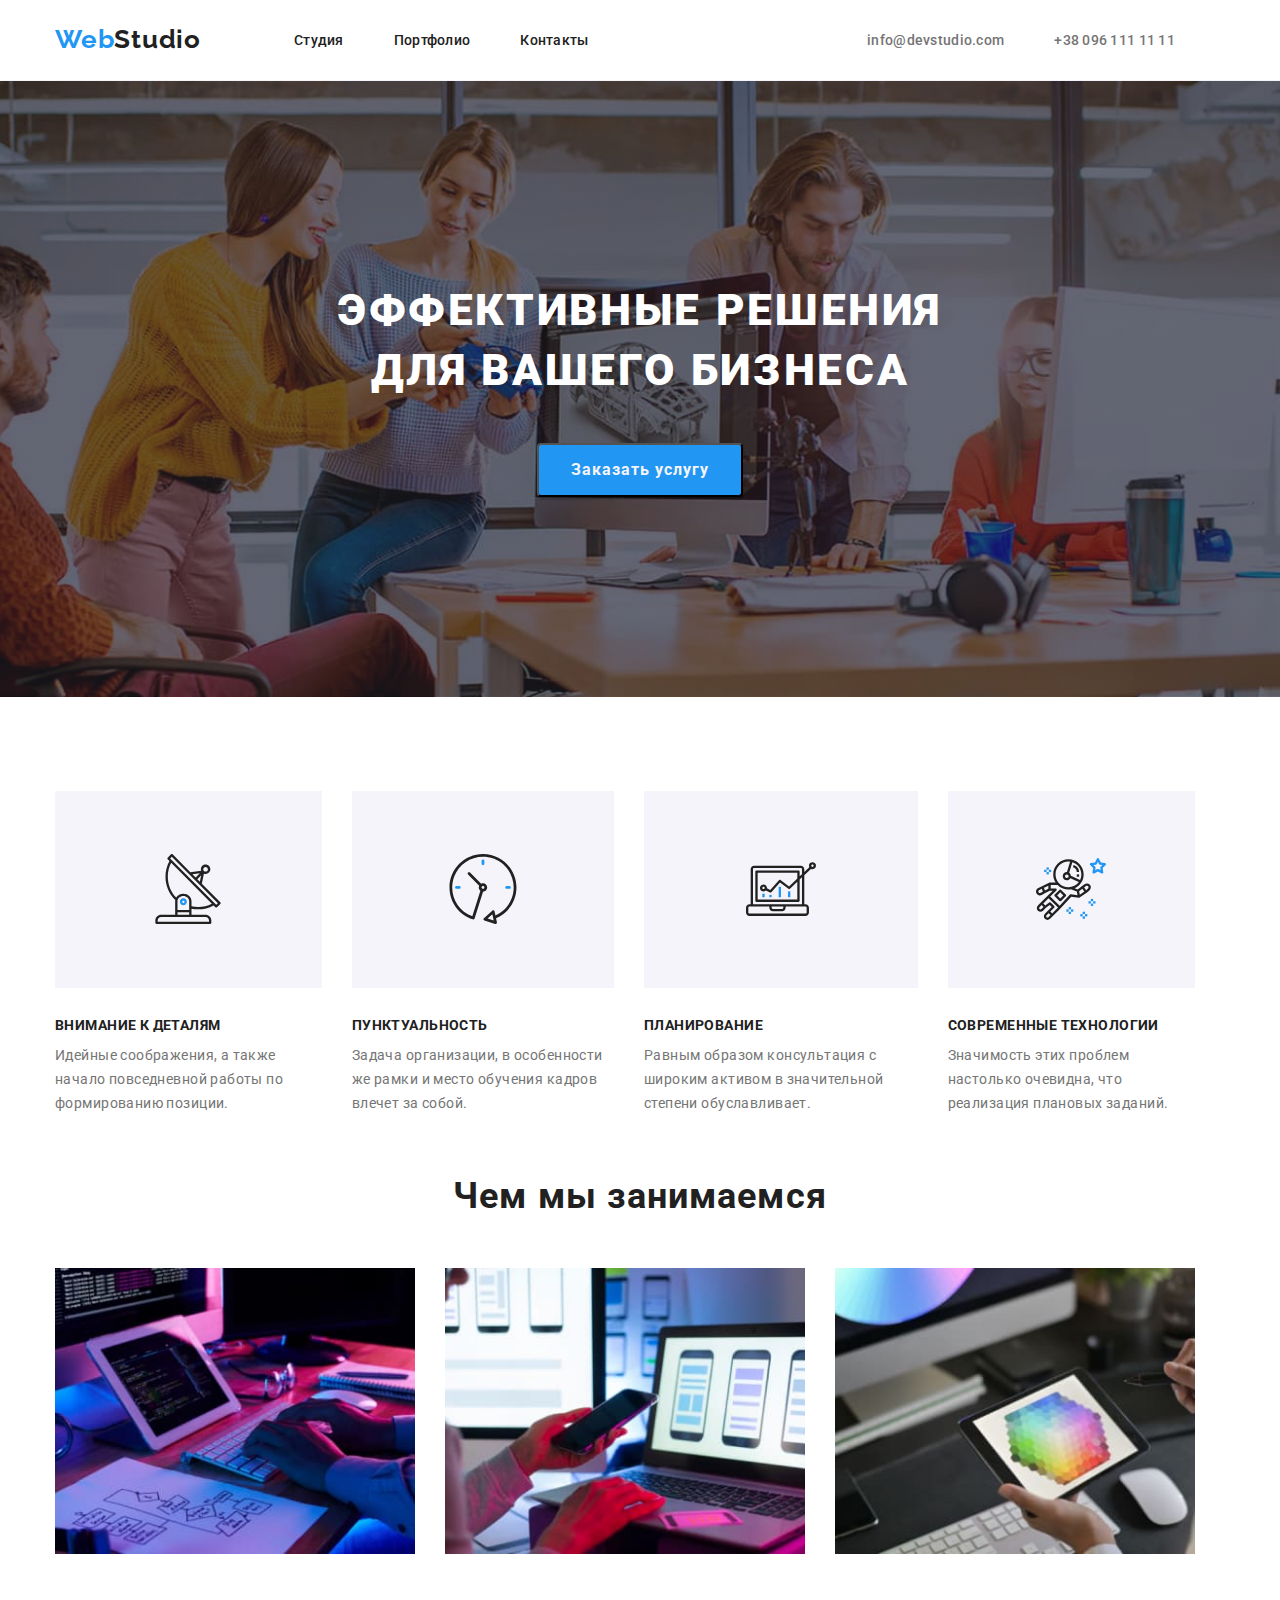
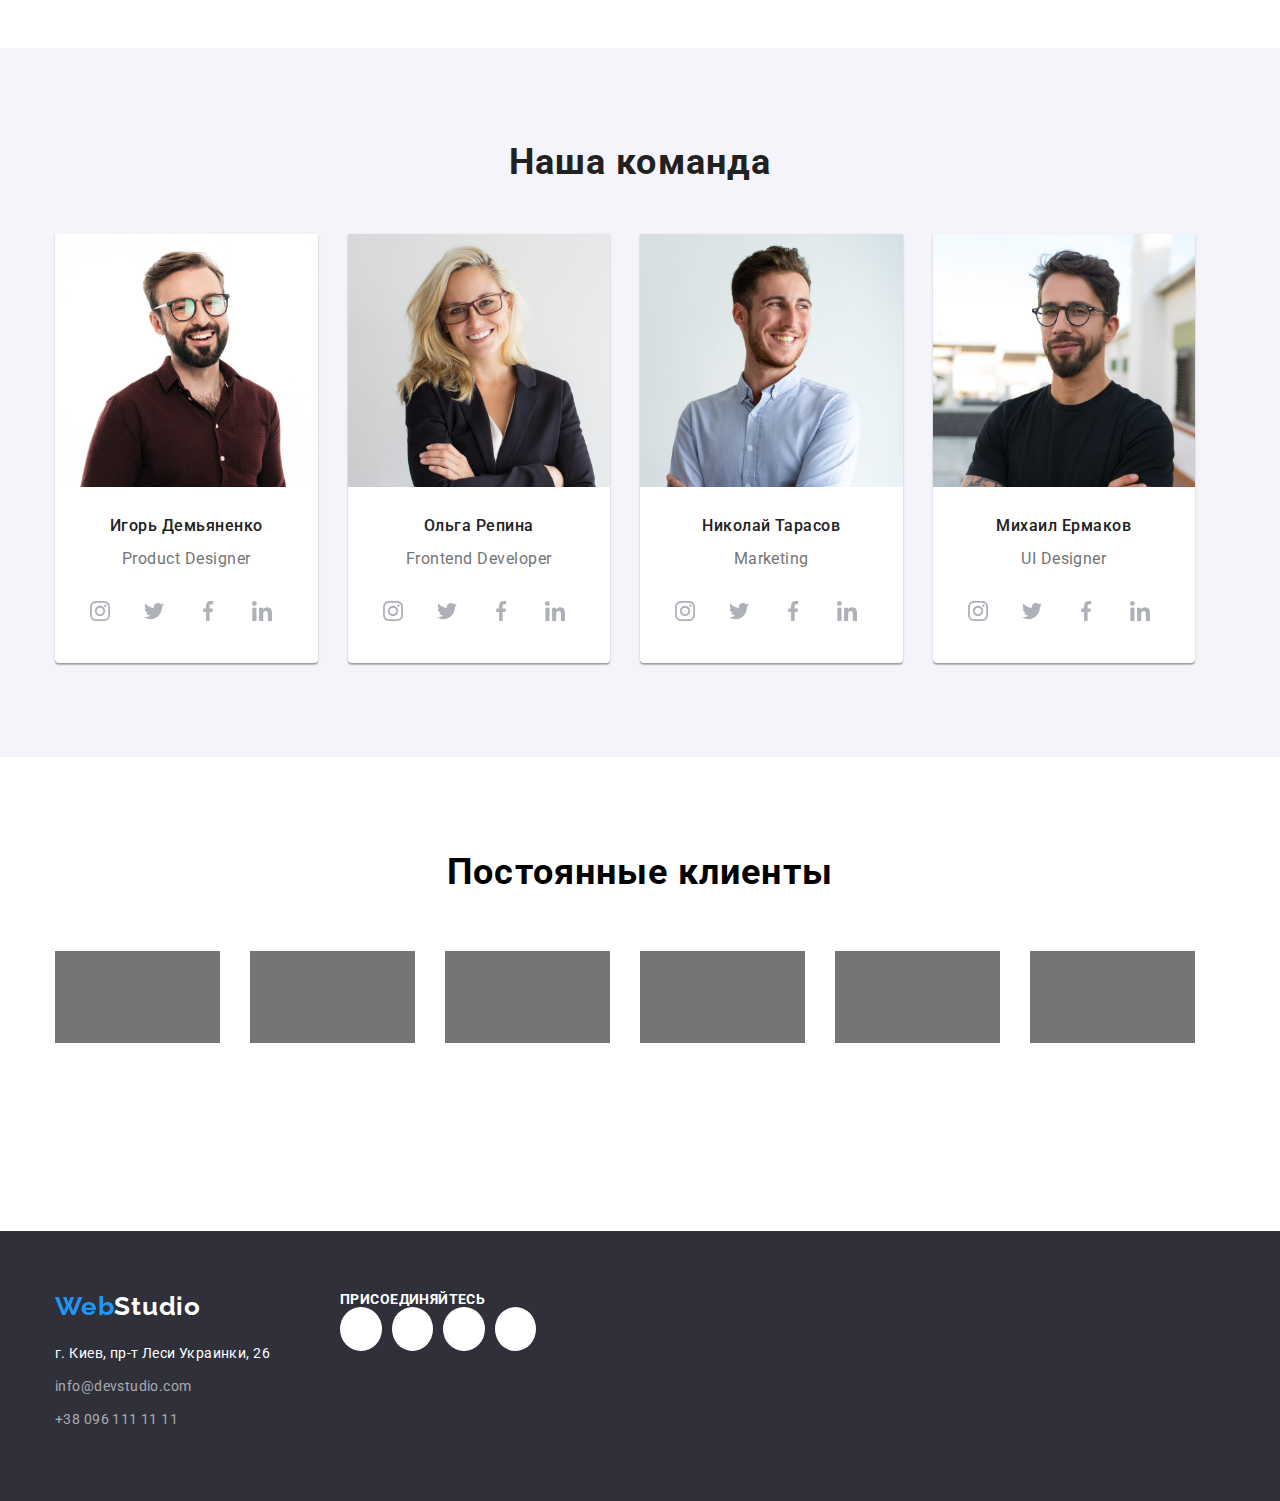
==== index.html @ ee122ad9 "uh-section-done" ====
<!DOCTYPE html>
<html lang="ru">
<head>
    <meta charset="UTF-8">
    <meta http-equiv="X-UA-Compatible" content="IE=edge">
    <meta name="viewport" content="width=device-width, initial-scale=1.0">
    <title>Document</title>
    <link rel="preconnect" href="https://fonts.googleapis.com">
    <link rel="preconnect" href="https://fonts.gstatic.com" crossorigin>
    <link href="https://fonts.googleapis.com/css2?family=Raleway:wght@700&family=Roboto:wght@400;500;700;900&display=swap" rel="stylesheet">
    <link rel="stylesheet" href="./css/modern-normalize.css">
    <link rel="stylesheet" href="./css/style.css">
</head>
<body>
    <!--header-->
    <header class="header">
        <div class="container header-container">
            <nav class="header-nav">
             <a class="link header-logo" lang="en" href=""><span class="logo-color-header">Web</span>Studio</a>
                <ul class="list header-list">
                    <li><a class="link header-link" href="./index.html">Студия</a></li>
                 <li><a class="link header-link" href="./portfolio.html">Портфолио</a></li>
                    <li><a class="link header-link" href="">Контакты</a></li>
               </ul>
         </nav>
            <div class="header-communication">
                <ul class="list header-contacts">
                    <li>
                        <a class="link header-contact" href="mailto:info@devstudio.com">info@devstudio.com</a>
                    </li>
                   <li>
                       <a class="link header-contact" href="tel:+380961111111">+38 096 111 11 11</a>
                   </li>
               </ul>
            </div>
        </div>
    </header>
    <main>
        <!--hero-->
        <section class="hero section">
            <div class="conteiner hero-container">
            <h1 class="hero-text">ЭФФЕКТИВНЫЕ РЕШЕНИЯ ДЛЯ ВАШЕГО БИЗНЕСА</h1>
            <button type="button" class="button hero-btn">Заказать услугу</button>
            </div>
        </section>
        <!--under_hero-->
        <section class="section">
            <div class="container uh-section">
                <h2 hidden>Преимущества</h2>
                     <ul class="list uh-list">
                      <li class="uh-title-list">
                          <a href="" class="uh-link">
                              <svg 
                                class="icon-uh"
                                width="70"
                                height="70">
                                  <use href="./images/icon.svg#icon-antenna"></use>
                              </svg>
                          </a>
                          <h3 class="uh-title">ВНИМАНИЕ К ДЕТАЛЯМ</h3>
                         <p class="uh-item">Идейные соображения, а также начало повседневной работы по формированию позиции.</p>
                     </li>
                      <li class="uh-title-list">
                        <a href="" class="uh-link">
                            <svg 
                                class="icon-uh" 
                                width="70" 
                                height="70">
                                <use href="./images/icon.svg#icon-clock"></use>
                            </svg>
                        </a>
                        <h3 class="uh-title">ПУНКТУАЛЬНОСТЬ</h3>
                        <p class="uh-item">Задача организации, в особенности же рамки и место обучения кадров влечет за собой.</p>
                     </li>
                       <li class="uh-title-list">
                        <a href="" class="uh-link">
                            <svg 
                                class="icon-uh" 
                                width="70" 
                                height="70">
                                <use href="./images/icon.svg#icon-diagram"></use>
                            </svg>
                        </a>
                        <h3 class="uh-title">ПЛАНИРОВАНИЕ</h3>
                        <p class="uh-item">Равным образом консультация с широким активом в значительной степени обуславливает.</p>
                      </li>
                      <li class="uh-title-list">
                        <a href="" class="uh-link">
                            <svg 
                                class="icon-uh" 
                                width="70" 
                                height="70">
                                <use href="./images/icon.svg#icon-astronaut"></use>
                            </svg>
                        </a>
                        <h3 class="uh-title">СОВРЕМЕННЫЕ ТЕХНОЛОГИИ</h3>
                        <p class="uh-item">Значимость этих проблем настолько очевидна, что реализация плановых заданий.</p>
                     </li>
                 </ul>
            </div>
        </section>
        <!--work-->
        <section class="section work-section">
            <div class="container">
                 <h2 class="paragraph work-paragraph">Чем мы занимаемся</h2>
                 <ul class="list work-item">
                     <li class="work-item-picture">
                         <img src="./images/pc.jpg" alt="пк" width="370" height="294">
                     </li>
                     <li class="work-item-picture">
                         <img src="./images/smartphone.jpg" alt="смартфон" width="370" height="294">
                     </li>
                      <li class="work-item-picture">
                          <img src="./images/tablet.jpg" alt="планшет" width="370" height="294">
                     </li>
                 </ul>
            </div>
        </section>
        <!--team-->
        <section class="section team-section">
            <div class="container">
                <h2 class="paragraph team-paragraph">Наша команда</h2>
                <div class="container-member">
                <ul class="list team-list">
                    <li class="team-member-list">
                        <img src="./images/demyanenko.jpg" alt="демьяненко" width="270" height="260">
                            <div>
                                <h3 class="team-title">Игорь Демьяненко</h3>
                                <p lang="en" class="team-member">Product Designer</p>
                                <ul class="list team-socialnetworks-list">
                                    <li class="team-socialnetworks-item">
                                        <a href="" class="socialnetworks">
                                        <svg class="icon-socialnetwork"
                                             width="20"
                                             height="20">
                                            <use 
                                            href="./images/icon.svg#icon-instagram">
                                            </use>
                                        </svg>
                                        </a>
                                    </li>
                                    <li class="team-socialnetworks-item">
                                        <a href="" class="socialnetworks">
                                            <svg class="icon-socialnetwork" width="20" height="20">
                                                <use href="./images/icon.svg#icon-twitter">
                                                </use>
                                            </svg>
                                        </a>
                                    </li>
                                    <li class="team-socialnetworks-item">
                                        <a href="" class="socialnetworks">
                                            <svg class="icon-socialnetwork" width="20" height="20">
                                                <use href="./images/icon.svg#icon-facebook">
                                                </use>
                                            </svg>
                                        </a>
                                    </li>
                                    <li class="team-socialnetworks-item">
                                        <a href="" class="socialnetworks">
                                            <svg class="icon-socialnetwork" width="20" height="20">
                                                <use href="./images/icon.svg#icon-linkedin">
                                                </use>
                                            </svg>
                                        </a>
                                    </li>
                                </ul>
                            </div>
                </ul>
                <ul class="list team-list">
                    <li class="team-member-list">
                        <img src="./images/repina.jpg" alt="репина" width="270" height="260">
                        <div>
                            <h3 class="team-title">Ольга Репина</h3>
                            <p lang="en" class="team-member">Frontend Developer</p>
                            <ul class="list team-socialnetworks-list">
                                <li class="team-socialnetworks-item">
                                    <a href="" class="socialnetworks">
                                        <svg class="icon-socialnetwork" width="20" height="20">
                                            <use href="./images/icon.svg#icon-instagram">
                                            </use>
                                        </svg>
                                    </a>
                                </li>
                                <li class="team-socialnetworks-item">
                                    <a href="" class="socialnetworks">
                                        <svg class="icon-socialnetwork" width="20" height="20">
                                            <use href="./images/icon.svg#icon-twitter">
                                            </use>
                                        </svg>
                                    </a>
                                </li>
                                <li class="team-socialnetworks-item">
                                    <a href="" class="socialnetworks">
                                        <svg class="icon-socialnetwork" width="20" height="20">
                                            <use href="./images/icon.svg#icon-facebook">
                                            </use>
                                        </svg>
                                    </a>
                                </li>
                                <li class="team-socialnetworks-item">
                                    <a href="" class="socialnetworks">
                                        <svg class="icon-socialnetwork" width="20" height="20">
                                            <use href="./images/icon.svg#icon-linkedin">
                                            </use>
                                        </svg>
                                    </a>
                                </li>
                            </ul>
                        </div>
                    </li>
                </ul>
                <ul class="list team-list">
                    <li class="team-member-list">
                        <img src="./images/tarasov.jpg" alt="тарасов" width="270" height="260">
                        <div>
                            <h3 class="team-title">Николай Тарасов</h3>
                            <p lang="en" class="team-member">Marketing</p>
                            <ul class="list team-socialnetworks-list">
                                <li class="team-socialnetworks-item">
                                    <a href="" class="socialnetworks">
                                        <svg class="icon-socialnetwork" width="20" height="20">
                                            <use href="./images/icon.svg#icon-instagram">
                                            </use>
                                        </svg>
                                    </a>
                                </li>
                                <li class="team-socialnetworks-item">
                                    <a href="" class="socialnetworks">
                                        <svg class="icon-socialnetwork" width="20" height="20">
                                            <use href="./images/icon.svg#icon-twitter">
                                            </use>
                                        </svg>
                                    </a>
                                </li>
                                <li class="team-socialnetworks-item">
                                    <a href="" class="socialnetworks">
                                        <svg class="icon-socialnetwork" width="20" height="20">
                                            <use href="./images/icon.svg#icon-facebook">
                                            </use>
                                        </svg>
                                    </a>
                                </li>
                                <li class="team-socialnetworks-item">
                                    <a href="" class="socialnetworks">
                                        <svg class="icon-socialnetwork" width="20" height="20">
                                            <use href="./images/icon.svg#icon-linkedin">
                                            </use>
                                        </svg>
                                    </a>
                                </li>
                            </ul>
                        </div>
                    </li>
                </ul>
                <ul class="list team-list">
                    <li class="team-member-list">
                        <img src="./images/ermakov.jpg" alt="ермаков" width="270" height="260">
                        <div>
                            <h3 class="team-title">Михаил Ермаков</h3>
                            <p lang="en" class="team-member">UI Designer</p>
                            <ul class="list team-socialnetworks-list">
                                <li class="team-socialnetworks-item">
                                    <a href="" class="socialnetworks">
                                        <svg class="icon-socialnetwork" width="20" height="20">
                                            <use href="./images/icon.svg#icon-instagram">
                                            </use>
                                        </svg>
                                    </a>
                                </li>
                                <li class="team-socialnetworks-item">
                                    <a href="" class="socialnetworks">
                                        <svg class="icon-socialnetwork" width="20" height="20">
                                            <use href="./images/icon.svg#icon-twitter">
                                            </use>
                                        </svg>
                                    </a>
                                </li>
                                <li class="team-socialnetworks-item">
                                    <a href="" class="socialnetworks">
                                        <svg class="icon-socialnetwork" width="20" height="20">
                                            <use href="./images/icon.svg#icon-facebook">
                                            </use>
                                        </svg>
                                    </a>
                                </li>
                                <li class="team-socialnetworks-item">
                                    <a href="" class="socialnetworks">
                                        <svg class="icon-socialnetwork" width="20" height="20">
                                            <use href="./images/icon.svg#icon-linkedin">
                                            </use>
                                        </svg>
                                    </a>
                                </li>
                            </ul>
                        </div>
                    </li>
                </ul>
                </div>
            </div>
        </section>
        <!--our-custumers-->
        <section class="section">
            <div class="container">
                <h2 class="custumers-text"><nobr>Постоянные клиенты</nobr></h2>
                <ul class="list custumers-list">
                    <li class="custumers-list-item">
                        <a href="" class="custumers-link"></a>
                    </li>
                    <li class="custumers-list-item">
                        <a href="" class="custumers-link"></a>
                    </li>
                    <li class="custumers-list-item">
                        <a href="" class="custumers-link"></a>
                    </li>
                    <li class="custumers-list-item">
                        <a href="" class="custumers-link"></a>
                    </li>
                    <li class="custumers-list-item">
                        <a href="" class="custumers-link"></a>
                    </li>
                    <li class="custumers-list-item">
                        <a href="" class="custumers-link"></a>
                    </li>
                </ul>
        </section>
    </main>
    <footer class="footer">
        <section class="section section-footer">
            <h2 hidden>footer</h2>
            <div class="container container-footer">
                <div>
                    <a class="link footer-logo" lang="en" href=""><span class="logo-color-footer">Web</span>Studio</a>
                    <address class="adress-footer">
                    <ul class="list footer-list">
                        <li class="footer-link-list">
                            <a class="link footer-link" href="https://goo.gl/maps/SByHTxkLmD4HYPQ19">г. Киев, пр-т Леси Украинки, 26</a>
                        </li>
                        <li class="footer-link-list">
                            <a class="link footer-link adr" href="mailto:info@devstudio.com">info@devstudio.com</a>
                        </li>
                        <li class="footer-link-list">
                            <a class="link footer-link adr" href="tel:+380961111111">+38 096 111 11 11</a>
                        </li>
                    </ul>
                    </address>
                </div>
                <div class="container-footer-socialnetwork">
                <h3 class="footer-socialnetwork-text">ПРИСОЕДИНЯЙТЕСЬ</h3>
                <ul class="list footer-socialnetworks-list">
                    <li class="team-socialnetworks-item">
                        <a href="" class="socialnetworks"></a>
                    </li>
                    <li class="team-socialnetworks-item">
                        <a href="" class="socialnetworks"></a>
                    </li>
                    <li class="team-socialnetworks-item">
                        <a href="" class="socialnetworks"></a>
                    </li>
                    <li class="team-socialnetworks-item">
                        <a href="" class="socialnetworks"></a>
                    </li>
                </ul>
                </div>
            </div>
        </section>
    </footer>
</body>

</html>
---- css/style.css ----
:root {
  --main-text-color: #757575;
  --accent-text-color: #212121;
  --second-text-color: #fff;
  --active-text-color: #2196f3;
  --main-button-color: #2196f3;
  --background-team: #f5f4fa;
  --icon-socialnetwork-color: #afb1b8;
}
p,
h1,
h2,
h3,
h4,
h5,
h6 {
  margin: 0;
}

ul {
  margin: 0;
  padding: 0;
}

img {
  display: block;
  max-width: 100%;
  height: auto;
}

body {
  font-family: "roboto", "sans-serif";
}

.list {
  list-style: none;
}

.link {
  text-decoration: none;
  font-style: normal;
}

.container {
  width: 1200px;
  padding-left: 15px;
  padding-right: 15px;
  margin: 0 auto;
}

.section {
  padding-top: 94px;
  padding-bottom: 94px;
}

/*header*/
.header {
  border-bottom: 1px solid var(--background-team);
}

.header-link {
  font-weight: 500;
  font-size: 14px;
  line-height: 1.14;
  letter-spacing: 0.02em;
  color: var(--accent-text-color);
  padding-top: 32px;
  padding-bottom: 32px;
}

.header-link:not(last child),
.header-contact:not(last child) {
  margin-right: 50px;
}

.header-list :hover,
.header-list :focus {
  color: var(--active-text-color);
}
.header-nav {
  display: flex;
  align-items: center;
}

.header-container {
  display: flex;
  align-items: center;
}

.header-list {
  display: flex;
}

.header-communication {
  margin-left: auto;
}

.header .header-contact {
  font-weight: 500;
  font-size: 14px;
  line-height: 1.14;
  color: var(--main-text-color);
  letter-spacing: 0.02em;
}

.header-contacts :hover,
.header-contacts :focus {
  color: var(--active-text-color);
}

.header-contact {
  padding-top: 32px;
  padding-bottom: 32px;
}

.header-contacts {
  display: flex;
}

.header-logo {
  font-family: Raleway;
  font-weight: 700;
  font-size: 26px;
  line-height: 1.19;
  letter-spacing: 0.03em;
  color: var(--accent-text-color);
  margin-right: 93px;
  padding-top: 24px;
  padding-bottom: 25px;
}

.logo-color-header {
  color: var(--active-text-color);
}

/*------main-----*/
.hero {
  background-color: #2f303a;
  background-image: linear-gradient(
      rgba(47, 48, 58, 0.4),
      rgba(47, 48, 58, 0.4)
    ),
    url(../images/hero-background.jpg);
  background-repeat: no-repeat;
  background-position: center;
  background-size: cover;
  font-weight: 900;
  font-size: 44px;
  line-height: 1.36;
  letter-spacing: 0.06em;
  color: var(--second-text-color);
  padding-top: 200px;
  padding-bottom: 200px;
  text-align: center;
}

.hero-container {
  flex-grow: 1;
}

.hero-text {
  font-family: Roboto;
  font-weight: 900;
  font-size: 44px;
  line-height: 1.36;
  margin-bottom: 30px;
  width: 696px;
  margin-left: auto;
  margin-right: auto;
}

.button {
  font-family: inherit;
  font-weight: 700;
  font-size: 16px;
  line-height: 1.87;
  letter-spacing: 0.06em;
  color: var(--accent-text-color);
}
.hero-btn {
  padding: 10px 32px 10px 32px;
  min-width: 200px;
  min-height: 50px;
  color: var(--background-team);
  background-color: var(--active-text-color);
  box-shadow: 0px 3px 1px rgba(0, 0, 0, 0.1), 0px 1px 2px rgba(0, 0, 0, 0.08),
    0px 2px 2px rgba(0, 0, 0, 0.12);
  border-radius: 4px;
}

.hero-btn:focus,
.hero-btn:hover {
  color: var(--second-text-color);
  background: var(--main-button-color);
  box-shadow: 0px 3px 1px rgba(0, 0, 0, 0.1), 0px 1px 2px rgba(0, 0, 0, 0.08),
    0px 2px 2px rgba(0, 0, 0, 0.12);
  border-radius: 4px;
}

.button-list {
  font-family: inherit;
  font-weight: 500;
  font-size: 16px;
  line-height: 1.62;
  letter-spacing: 0.03em;
  cursor: pointer;
  padding: 6px 22px;
}

/*under-hero*/
.uh-link {
  width: 100%;
  height: 100%;
  background-color: var(--background-team);
  margin-bottom: 30px;
  display: flex;
  align-items: center;
  justify-content: center;
}

.icon-uh {
}

.uh-section {
  display: flex;
}

.uh-list {
  display: flex;
}

.uh-title {
  font-weight: 700;
  font-size: 14px;
  line-height: 1.14;
  letter-spacing: 0.03em;
  color: var(--accent-text-color);
  margin-bottom: 10px;
}

.uh-item {
  font-size: 14px;
  line-height: 1.71;
  letter-spacing: 0.03em;
  color: var(--main-text-color);
}

.work-item-picture:not(last child),
.uh-title-list:not(last child) {
  margin-right: 30px;
}
.uh-title-list {
  margin-bottom: 94px;
}

/*work*/

.paragraph {
  font-weight: 700;
  font-size: 36px;
  line-height: 1.16;
  letter-spacing: 0.03em;
  color: var(--accent-text-color);
  margin-bottom: 50px;
}
.work-section {
  padding-top: 0px;
}

.work-paragraph {
  text-align: center;
}

.work-item {
  display: flex;
  text-align: center;
}

/*---work-buttons---*/

.button-style {
  display: flex;
  justify-content: center;
  margin-bottom: 50px;
  border-radius: 4px;
  cursor: pointer;
}
.button-list:focus,
.button-list:hover {
  color: var(--second-text-color);
  background: var(--main-button-color);
  box-shadow: 0px 3px 1px rgba(0, 0, 0, 0.1), 0px 1px 2px rgba(0, 0, 0, 0.08),
    0px 2px 2px rgba(0, 0, 0, 0.12);
  border-radius: 4px;
}

.btn-potfolio:not(last child) {
  padding-right: 8px;
}

/*---our-works---*/

.work-portfolio {
  display: flex;
  flex-wrap: wrap;
}

.work-portfolio-link {
  margin-right: 30px;
}

.work-portfolio-link:nth-child(3n) {
  margin-right: 0px;
}

.work-portfolio-link:nth-child(-n + 6) {
  margin-bottom: 30px;
}
.description-works {
  padding: 20px 24px;
  background: #ffffff;
  border: 1px solid #eeeeee;
  box-sizing: border-box;
}

.works-title {
  font-weight: 700;
  font-size: 18px;
  line-height: 2;
  letter-spacing: 0.06em;
  color: var(--accent-text-color);
}

.works-item {
  font-weight: 400;
  font-size: 16px;
  line-height: 1.87;
  letter-spacing: 0.03em;
  color: var(--main-text-color);
  padding-top: 4px;
}
/*---team---*/
.team-list {
  display: flex;
}

.container-member {
  display: flex;
  justify-content: space-between;
}

.team-paragraph {
  text-align: center;
}

.team-section {
  background-color: var(--background-team);
  display: flex;
}

.team-title {
  font-weight: 500;
  font-size: 16px;
  line-height: 1.18;
  letter-spacing: 0.03em;
  color: var(--accent-text-color);
  margin-top: 30px;
}
.team-member-list {
  background: var(--second-text-color);
  box-shadow: 0px 1px 3px rgba(0, 0, 0, 0.12), 0px 1px 1px rgba(0, 0, 0, 0.14),
    0px 2px 1px rgba(0, 0, 0, 0.2);
  border-radius: 0px 0px 4px 4px;
  text-align: center;
  margin-right: 30px;
}

.team-member-list:not(last child) {
  margin-right: 30px;
}

.team-member {
  font-style: regular;
  font-size: 16px;
  line-height: 1.71;
  letter-spacing: 0.03em;
  color: var(--main-text-color);
  margin-top: 10px;
}

.team-description {
  margin: 30px 32px;
}

.team-socialnetworks-list {
  display: flex;
  justify-content: center;
  margin-top: 16px;
  margin-bottom: 30px;
}

.team-socialnetworks-item {
  width: 44px;
  height: 44px;
  border-radius: 50%;
}

.team-socialnetworks-item:not(last child) {
  margin-right: 10px;
}

.socialnetworks {
  width: 100%;
  height: 100%;
  border-radius: 50%;
  background-color: var(--second-text-color);
  display: flex;
  align-items: center;
  justify-content: center;
}

.socialnetworks:hover,
.socialnetworks :focus {
  background: var(--active-text-color);
}

.icon-socialnetwork {
  fill: var(--icon-socialnetwork-color);
}

.socialnetworks:hover .icon-socialnetwork,
.socialnetworks:focus .icon-socialnetwork {
  fill: var(--second-text-color);
}

/*---our-custumers---*/

.custumers-text {
  width: 390px;
  height: 42px;
  left: 606px;
  top: 2401px;
  font-weight: 700;
  font-size: 36px;
  line-height: 42px;
  text-align: center;
  letter-spacing: 0.03em;
  margin-left: auto;
  margin-right: auto;
  padding-bottom: 50px;
}

.custumers-list {
  display: flex;
  margin-top: 50px;
  margin-bottom: 94px;
}

.custumers-list-item {
  width: 170px;
  height: 92px;
}

.custumers-link {
  width: 100%;
  height: 100%;
  display: block;
  background-color: var(--main-text-color);
}
.custumers-list-item:not(last child) {
  margin-right: 30px;
}

/*---footer---*/
.footer {
  background-color: #2f303a;
}

.section-footer {
  padding: 60px 0;
  display: flex;
}

.container-footer {
  display: flex;
}

.footer-socialnetworks-list {
  display: flex;
}

.container-footer-socialnetwork {
  width: 206px;
  height: 80px;
  margin-left: 70px;
}

.footer-socialnetwork-text {
  width: 145px;
  height: 16px;
  font-weight: 700;
  font-size: 14px;
  line-height: 16px;
  letter-spacing: 0.03em;
  color: var(--second-text-color);
}

.footer-logo {
  font-family: Raleway;
  font-weight: 700;
  font-size: 26px;
  line-height: 1.19;
  letter-spacing: 0.03em;
  color: var(--second-text-color);
}
.adress-footer {
  margin-top: 20px;
}

.logo-color-footer {
  color: var(--active-text-color);
}

.footer-link {
  font-weight: normal;
  font-size: 14px;
  line-height: 1.71;
  letter-spacing: 0.03em;
  color: var(--second-text-color);
}

.footer-link-list:not(last child) {
  margin-bottom: 9px;
}

.adr {
  color: rgba(255, 255, 255, 0.6);
}

.footer-list :hover,
.footer-list :focus {
  color: var(--active-text-color);
}
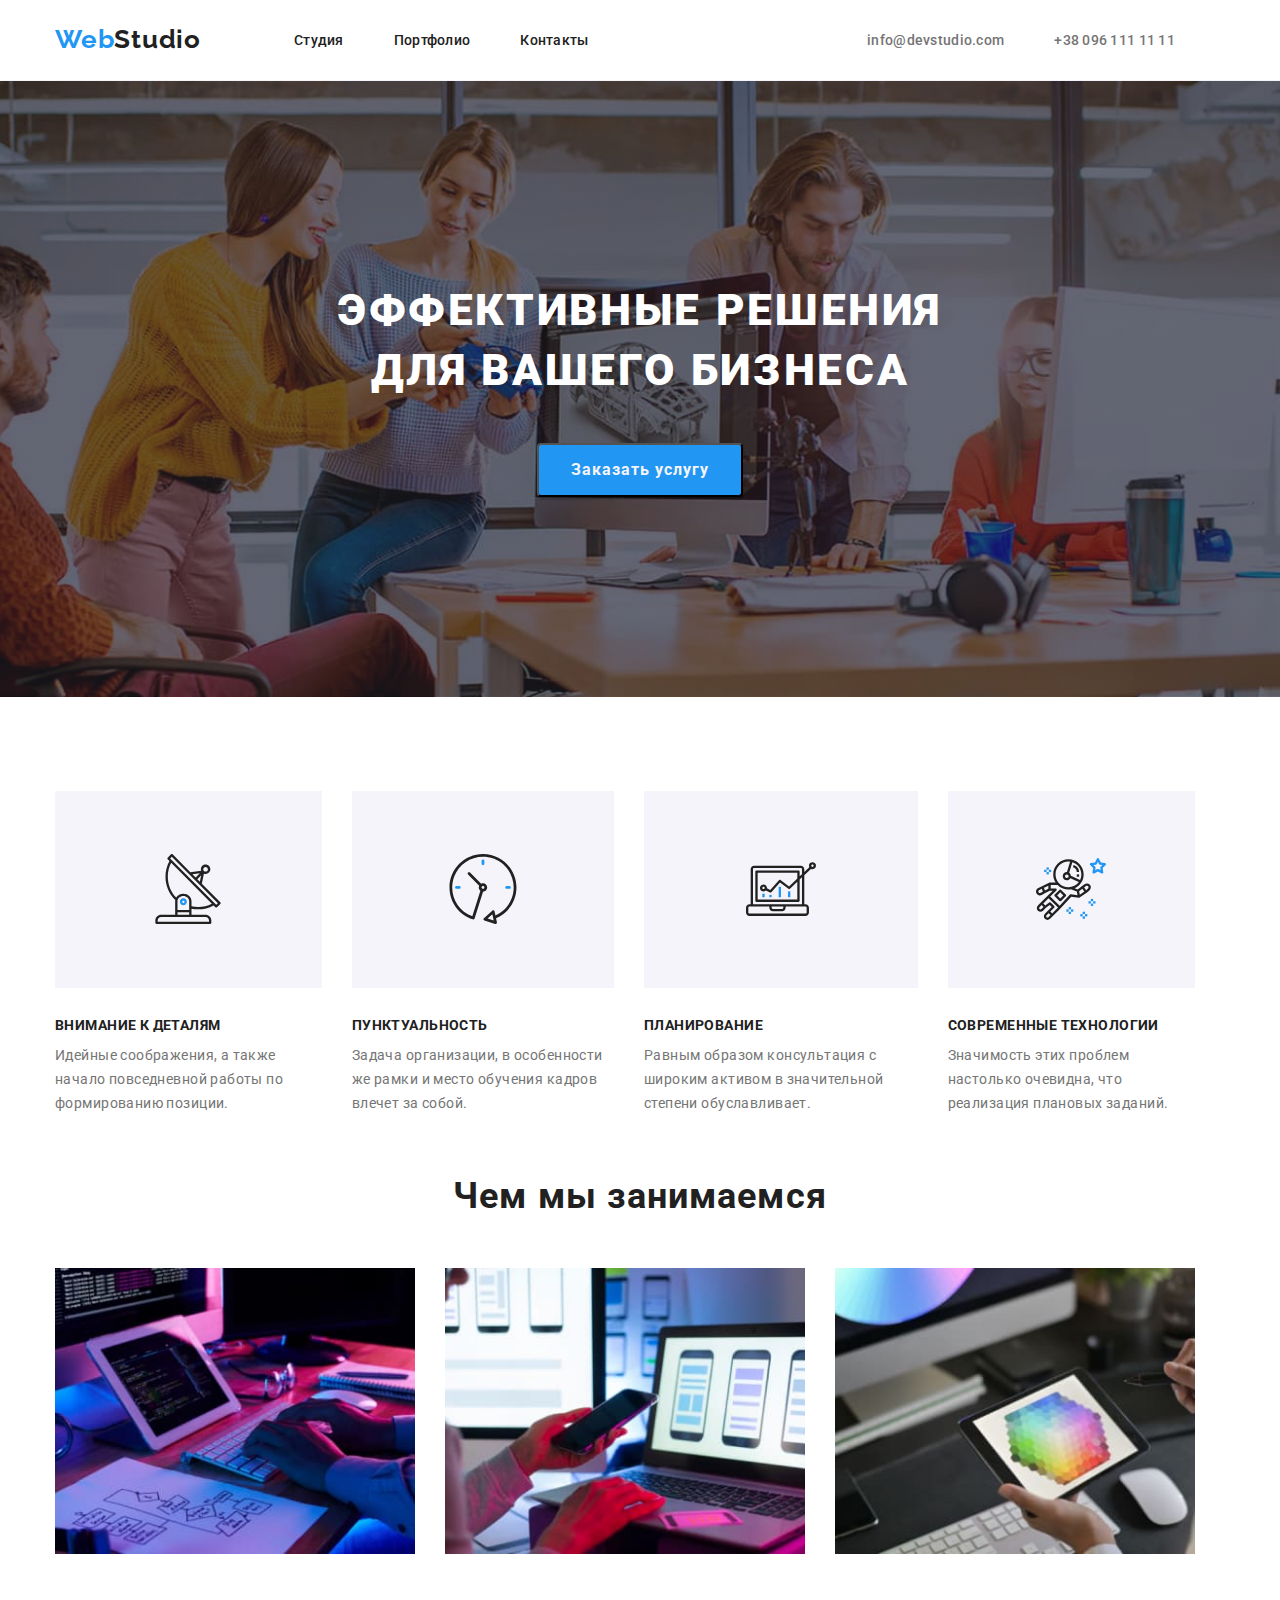
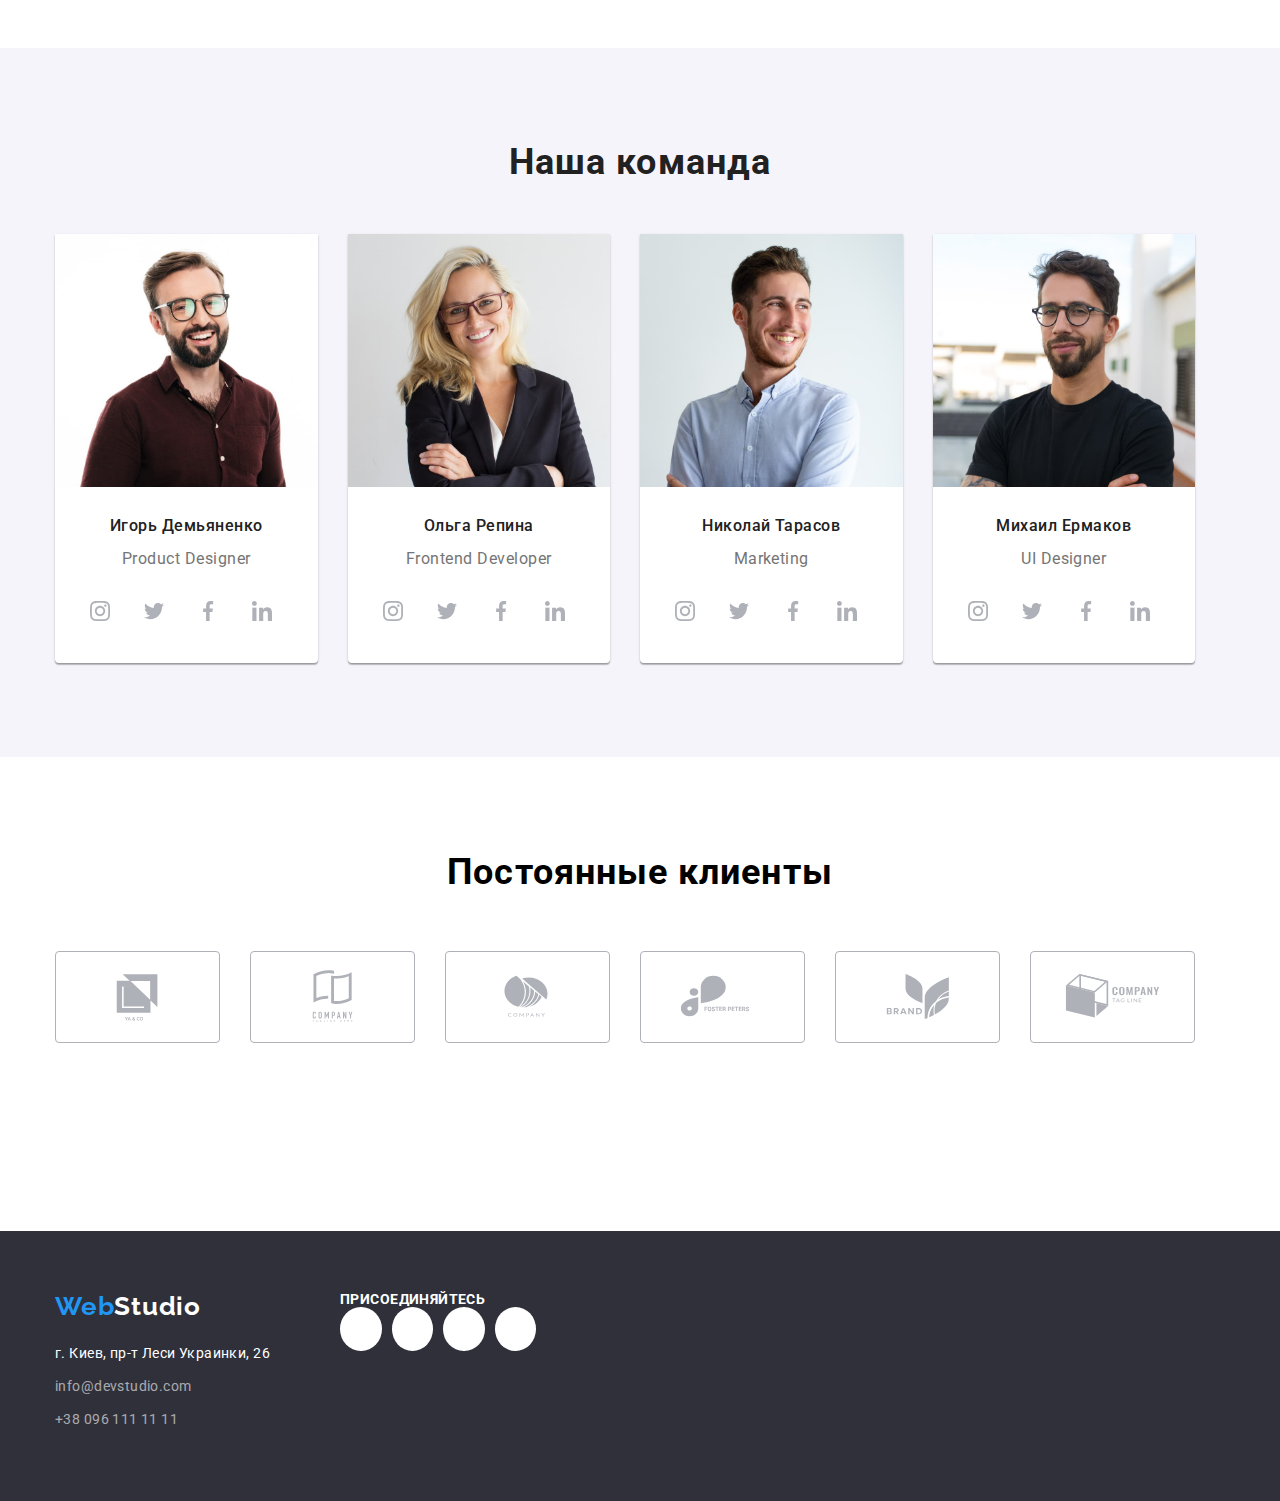
==== commit 9ebfbefa: "company-done" ====
--- a/index.html
+++ b/index.html
@@ -304,22 +304,64 @@
                 <h2 class="custumers-text"><nobr>Постоянные клиенты</nobr></h2>
                 <ul class="list custumers-list">
                     <li class="custumers-list-item">
-                        <a href="" class="custumers-link"></a>
-                    </li>
-                    <li class="custumers-list-item">
-                        <a href="" class="custumers-link"></a>
-                    </li>
-                    <li class="custumers-list-item">
-                        <a href="" class="custumers-link"></a>
-                    </li>
-                    <li class="custumers-list-item">
-                        <a href="" class="custumers-link"></a>
-                    </li>
-                    <li class="custumers-list-item">
-                        <a href="" class="custumers-link"></a>
-                    </li>
-                    <li class="custumers-list-item">
-                        <a href="" class="custumers-link"></a>
+                        <a href="" class="custumers-link">
+                            <svg 
+                                class="icon-custumers" 
+                                width="106" 
+                                height="60">
+                                <use href="./images/icon.svg#icon-company-yaco"></use>
+                            </svg>
+                        </a>
+                    </li>
+                    <li class="custumers-list-item">
+                        <a href="" class="custumers-link">
+                            <svg 
+                                class="icon-custumers" 
+                                width="106" 
+                                height="60">
+                                <use href="./images/icon.svg#icon-company-tagline-here"></use>
+                            </svg>
+                        </a>
+                    </li>
+                    <li class="custumers-list-item">
+                        <a href="" class="custumers-link">
+                            <svg 
+                                class="icon-custumers" 
+                                width="106" 
+                                height="60">
+                                <use href="./images/icon.svg#icon-company-circle"></use>
+                            </svg>
+                        </a>
+                    </li>
+                    <li class="custumers-list-item">
+                        <a href="" class="custumers-link">
+                            <svg 
+                                class="icon-custumers" 
+                                width="106" 
+                                height="60">
+                                <use href="./images/icon.svg#icon-company-foster"></use>
+                            </svg>
+                        </a>
+                    </li>
+                    <li class="custumers-list-item">
+                        <a href="" class="custumers-link">
+                            <svg 
+                                class="icon-custumers" 
+                                width="106" 
+                                height="60">
+                                <use href="./images/icon.svg#icon-company-brand"></use>
+                            </svg>
+                        </a>
+                    </li>
+                    <li class="custumers-list-item">
+                        <a href="" class="custumers-link">
+                            <svg 
+                                class="icon-custumers"
+                                width="106" 
+                                height="60">
+                                <use href="./images/icon.svg#icon-company-tagline"></use>
+                            </svg>
+                        </a>
                     </li>
                 </ul>
         </section>
--- a/css/style.css
+++ b/css/style.css
@@ -218,9 +218,6 @@
   justify-content: center;
 }
 
-.icon-uh {
-}
-
 .uh-section {
   display: flex;
 }
@@ -420,7 +417,7 @@
 }
 
 .socialnetworks:hover,
-.socialnetworks :focus {
+.socialnetworks:focus {
   background: var(--active-text-color);
 }
 
@@ -464,8 +461,26 @@
 .custumers-link {
   width: 100%;
   height: 100%;
-  display: block;
-  background-color: var(--main-text-color);
+  background-color: var(--second-text-color);
+  border: 1px solid var(--icon-socialnetwork-color);
+  border-radius: 4px;
+  display: flex;
+  align-items: center;
+  justify-content: center;
+}
+
+.custumers-link:hover,
+.custumers-link:focus {
+  border: 1px solid var(--main-button-color);
+}
+
+.custumers-link:hover .icon-custumers,
+.custumers-link:focus .icon-custumersk {
+  fill: var(--main-button-color);
+}
+
+.icon-custumers {
+  fill: var(--icon-socialnetwork-color);
 }
 .custumers-list-item:not(last child) {
   margin-right: 30px;
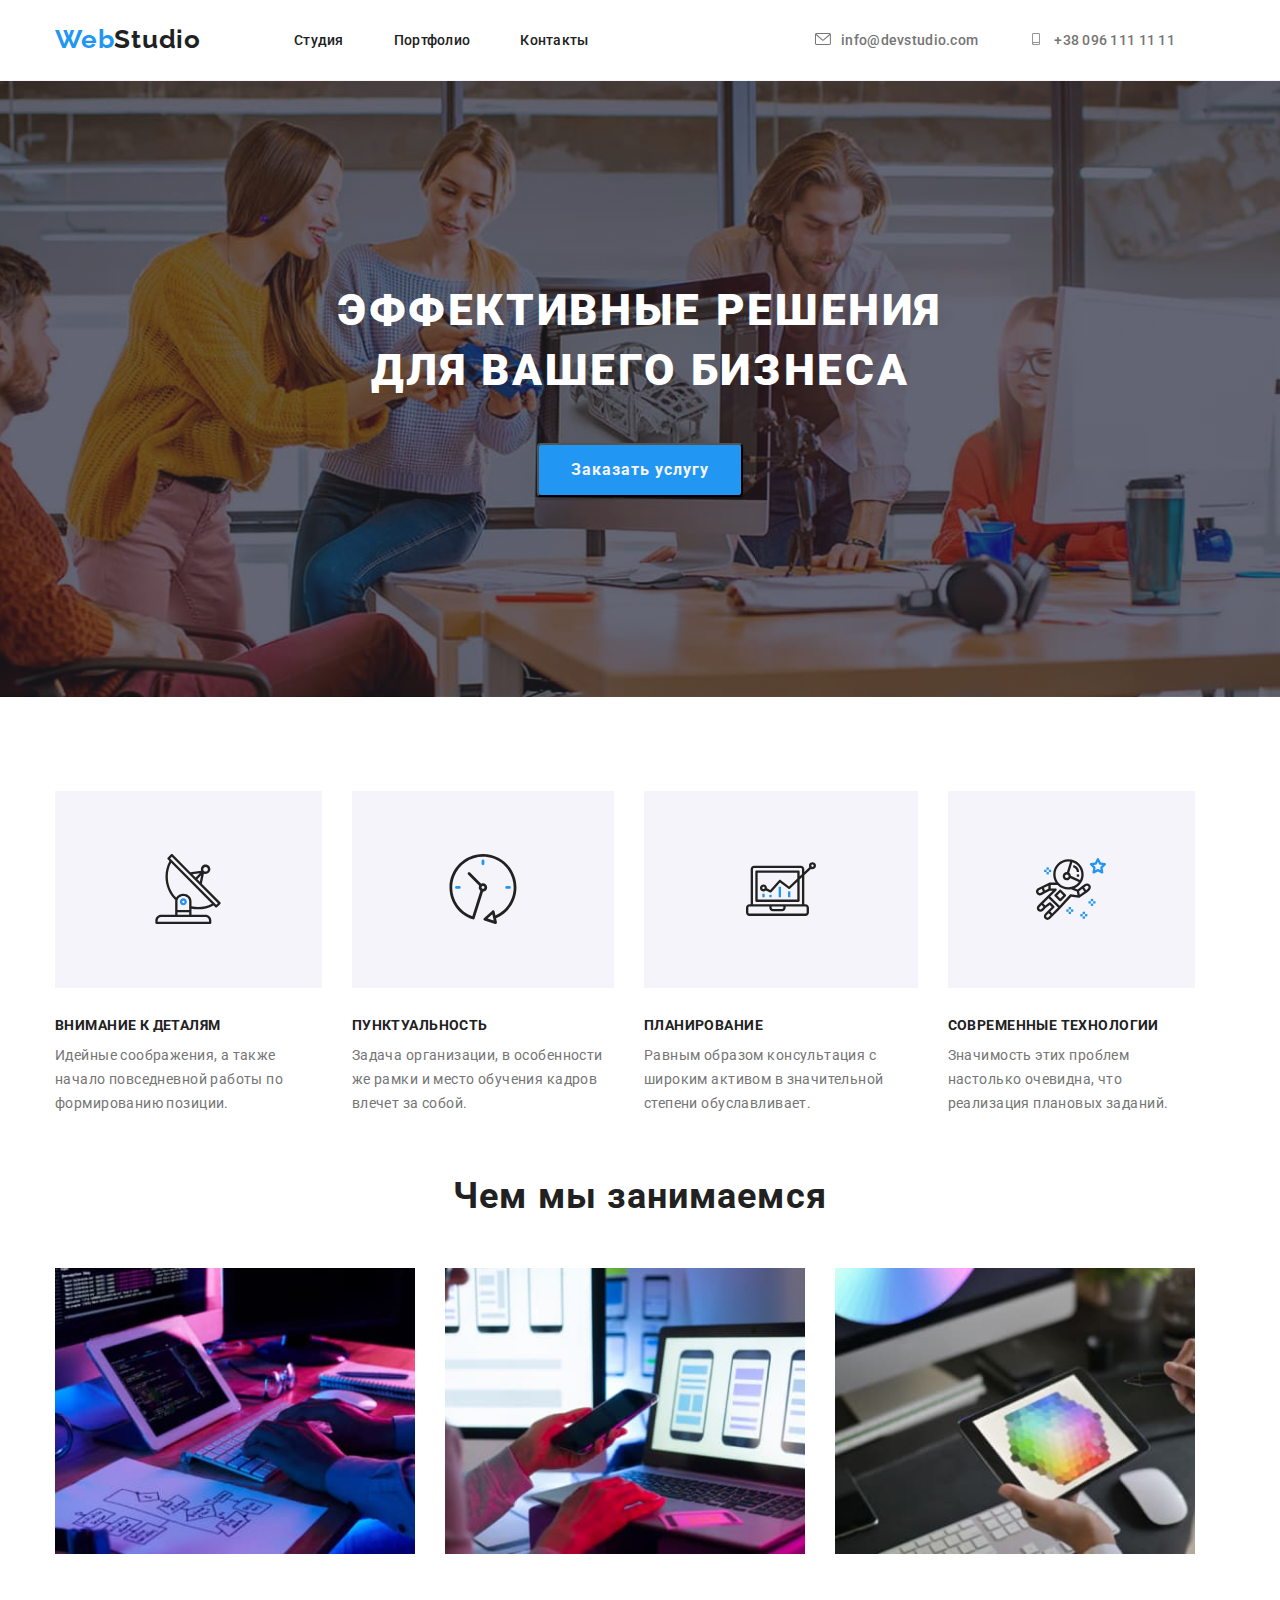
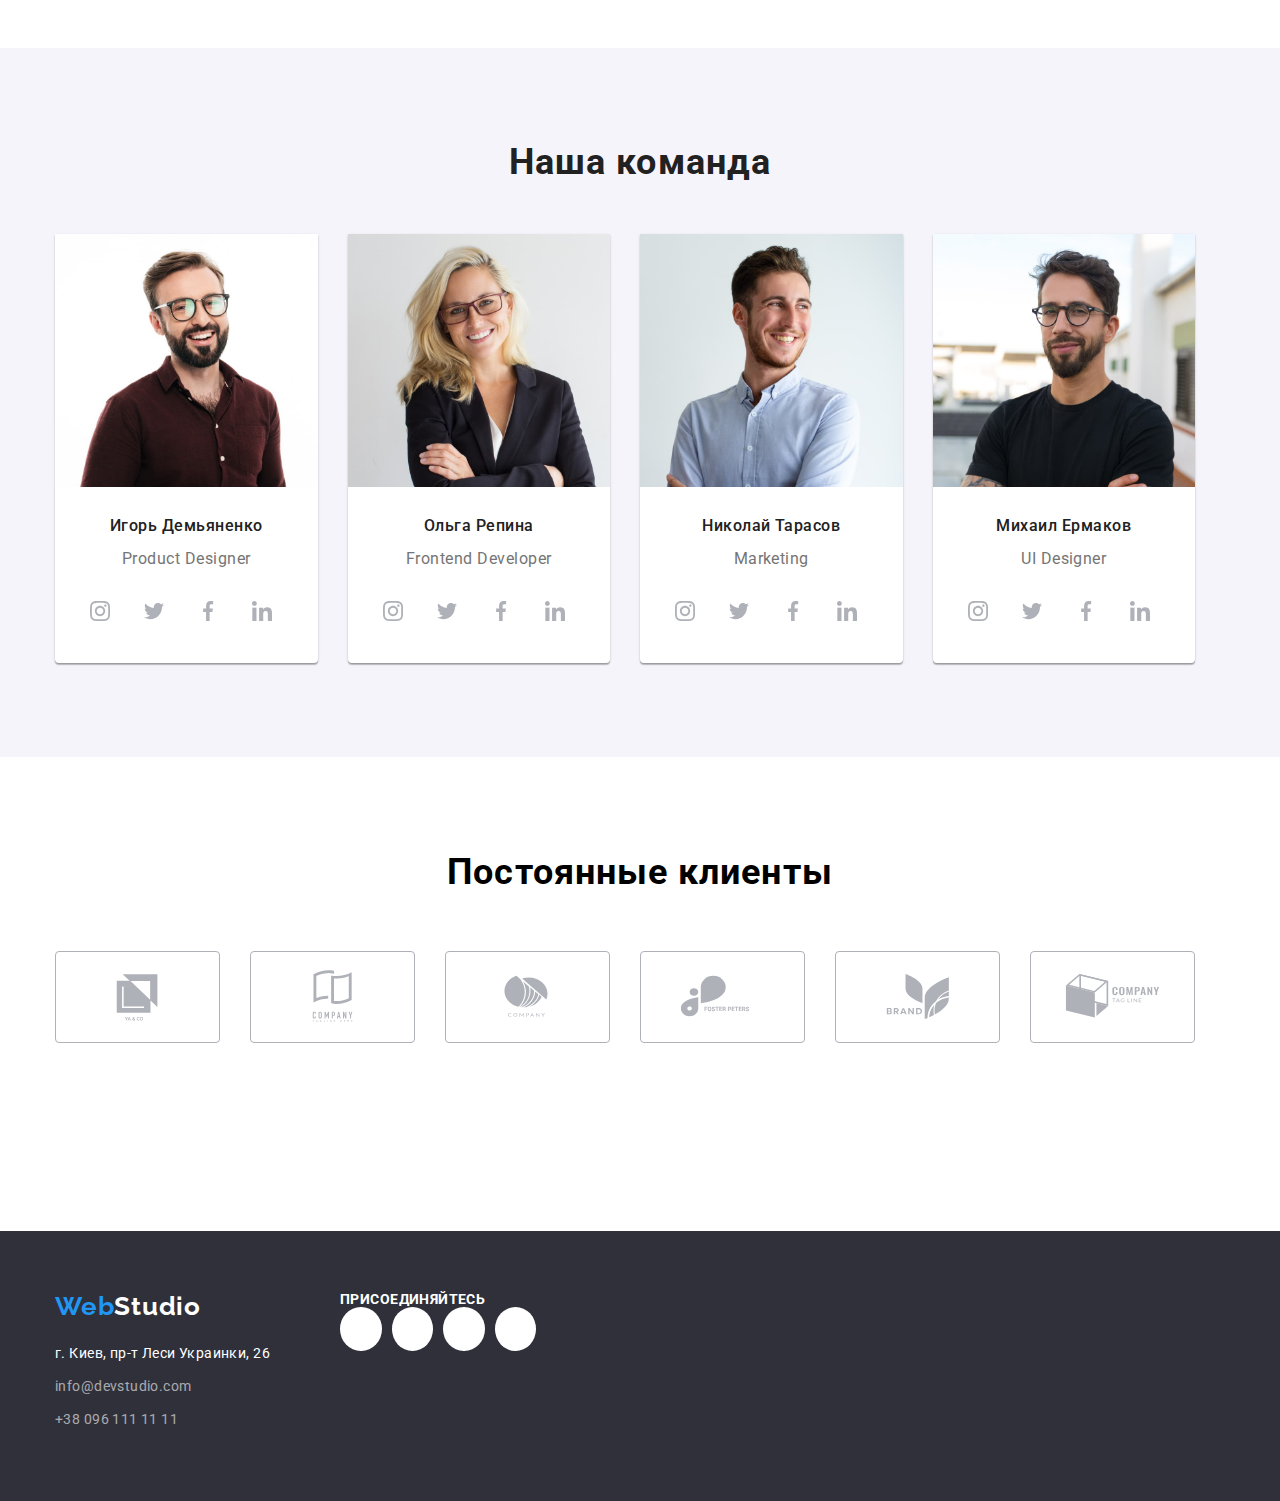
==== commit 2174fac2: "header-done" ====
--- a/index.html
+++ b/index.html
@@ -26,10 +26,22 @@
             <div class="header-communication">
                 <ul class="list header-contacts">
                     <li>
-                        <a class="link header-contact" href="mailto:info@devstudio.com">info@devstudio.com</a>
+                        <a class="link header-contact" href="mailto:info@devstudio.com">
+                            <svg 
+                                class="icon-contact" 
+                                width="16" 
+                                height="12">
+                            <use href="./images/icon.svg#icon-envelope"></use>
+                        </svg>info@devstudio.com</a>
                     </li>
                    <li>
-                       <a class="link header-contact" href="tel:+380961111111">+38 096 111 11 11</a>
+                       <a class="link header-contact" href="tel:+380961111111">
+                        <svg 
+                            class="icon-contact" 
+                            width="16" 
+                            height="12">
+                            <use href="./images/icon.svg#icon-smartphone"></use>
+                        </svg>+38 096 111 11 11</a>
                    </li>
                </ul>
             </div>
--- a/css/style.css
+++ b/css/style.css
@@ -103,9 +103,19 @@
   letter-spacing: 0.02em;
 }
 
-.header-contacts :hover,
-.header-contacts :focus {
+.header-contact:hover,
+.header-contact:focus {
   color: var(--active-text-color);
+}
+
+.icon-contact {
+  fill: var(--main-text-color);
+  margin-right: 10px;
+}
+
+.header-contact:hover .icon-contact,
+.header-contact:focus .icon-contact {
+  fill: var(--active-text-color);
 }
 
 .header-contact {
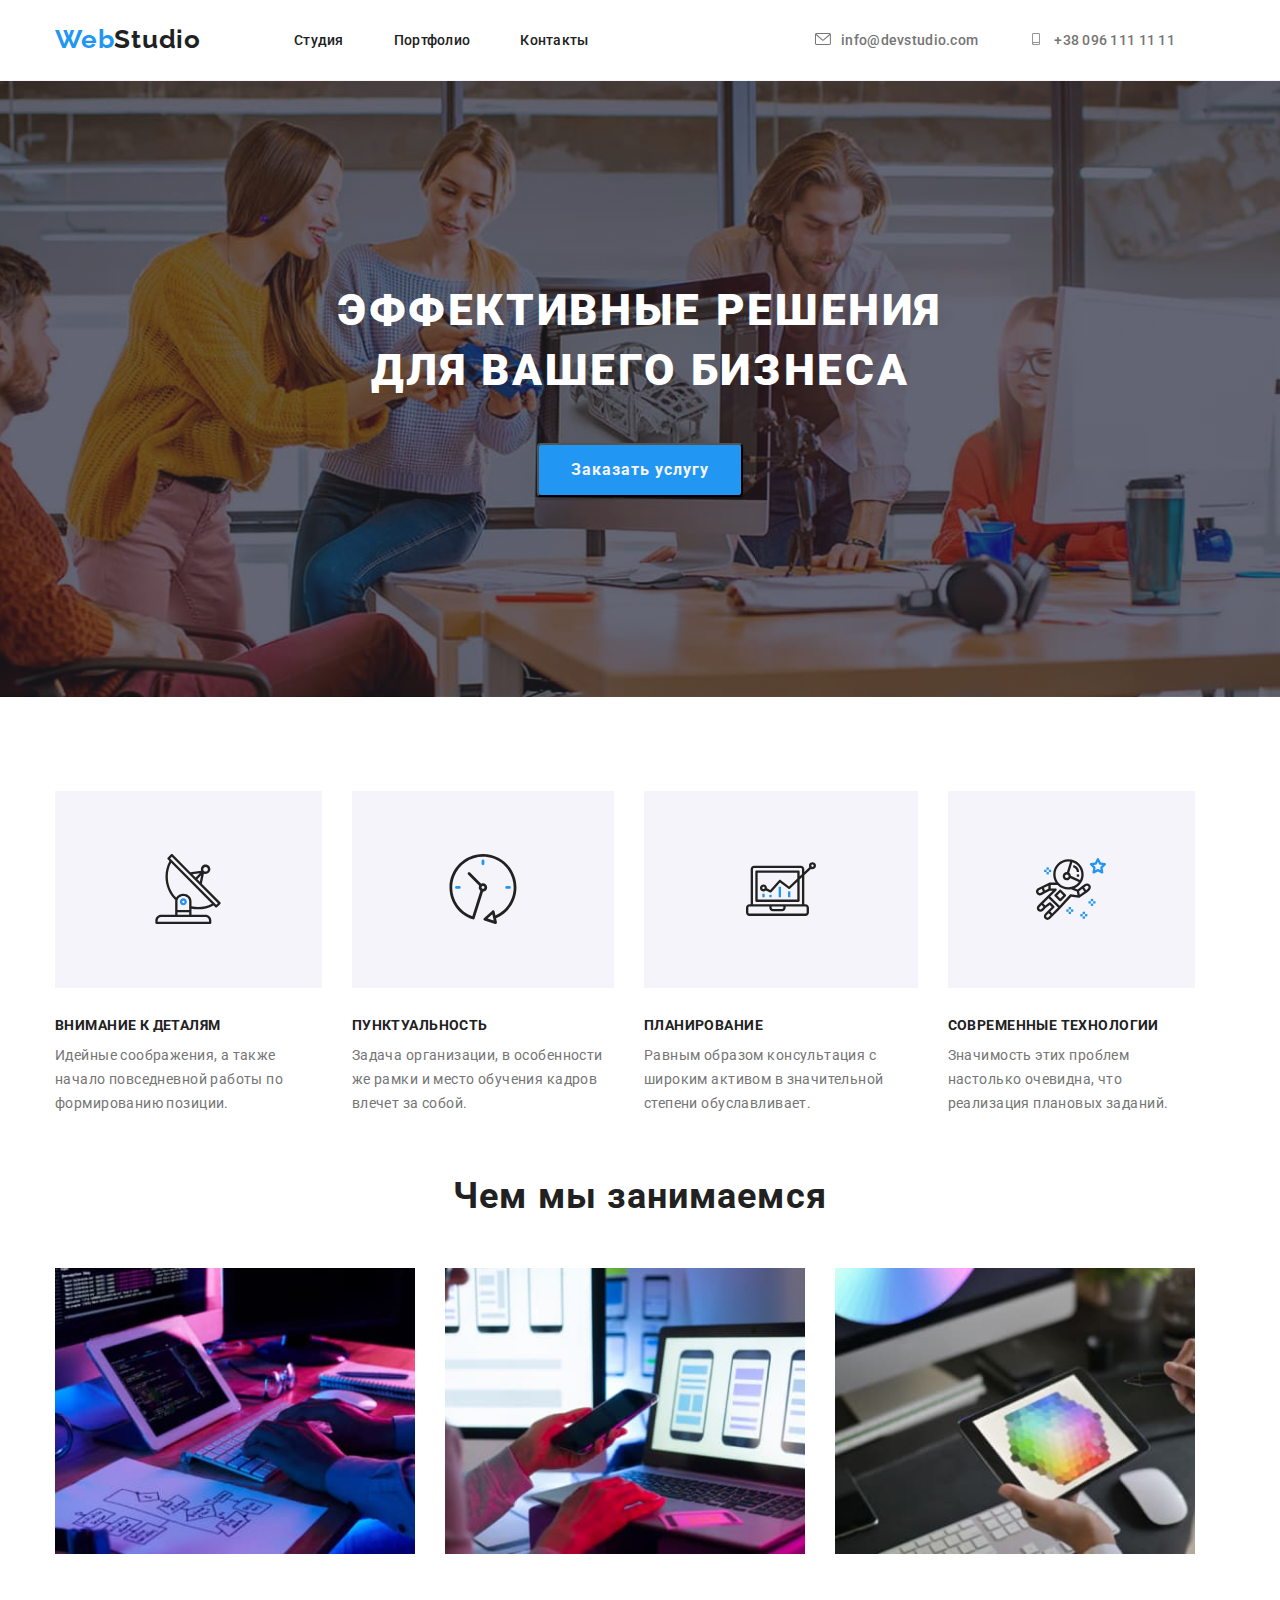
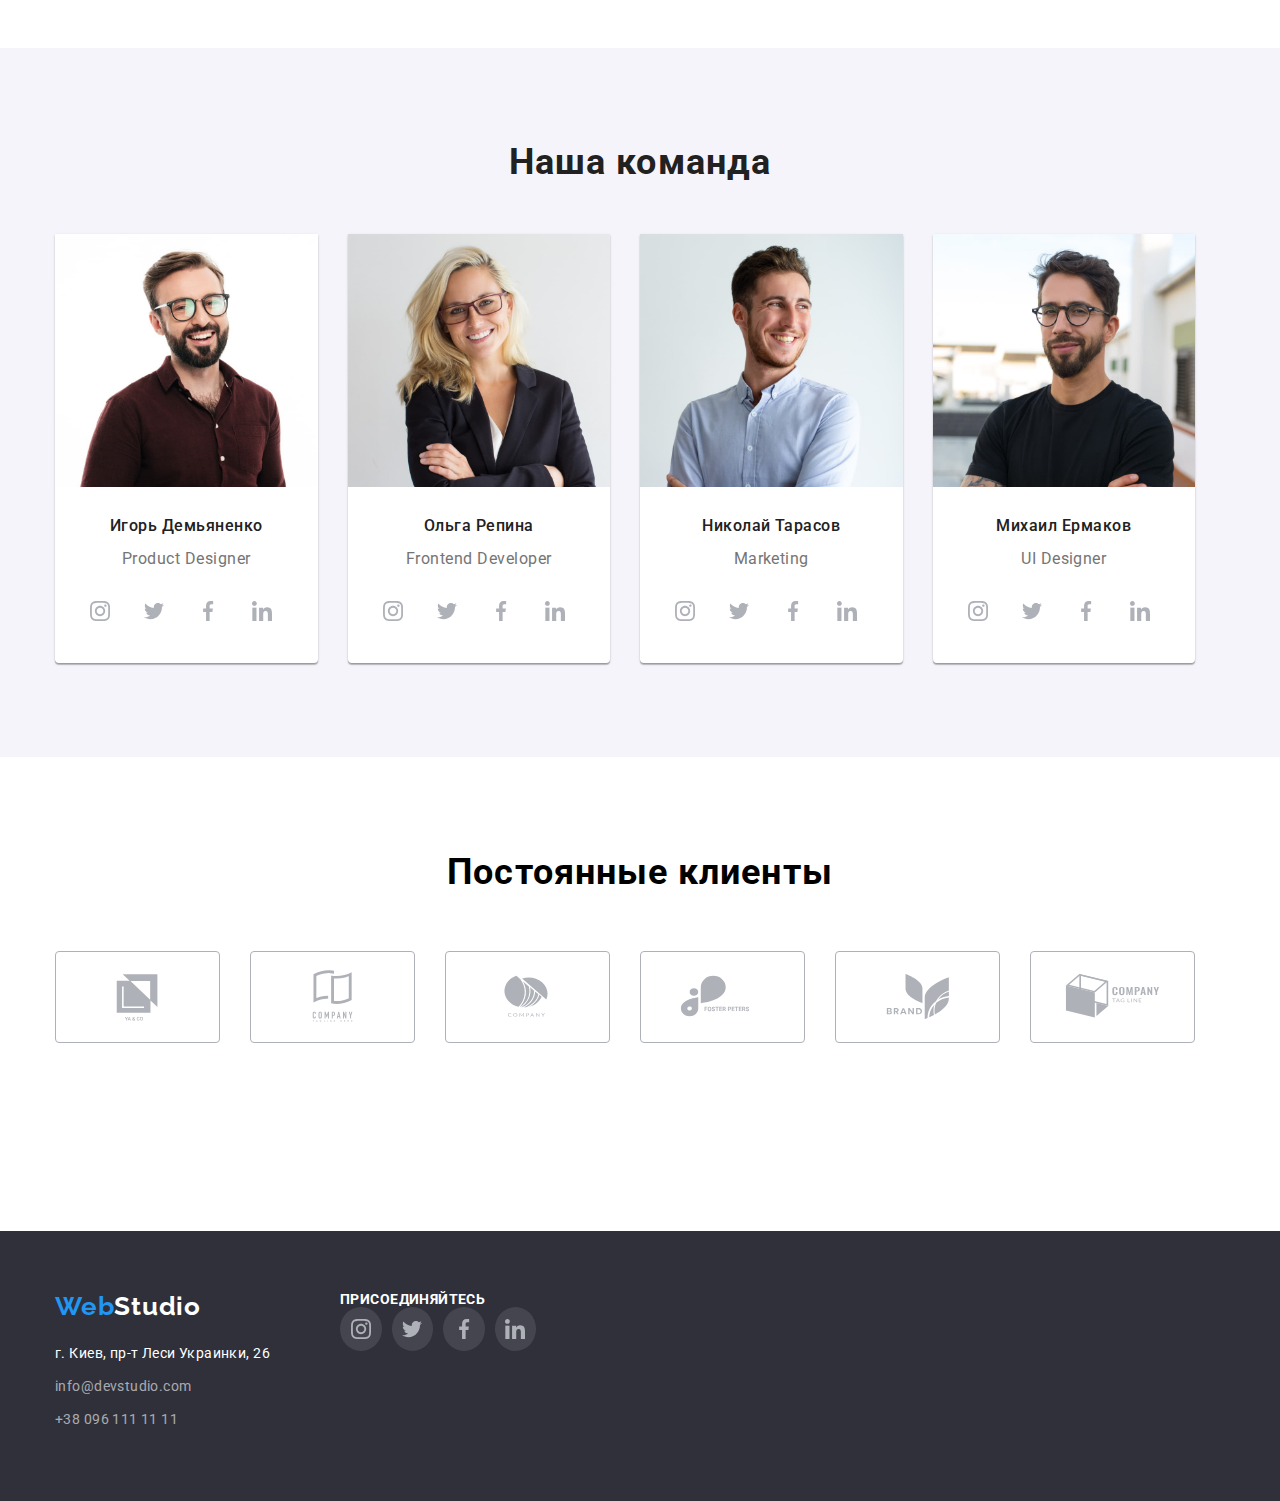
==== commit 1176c526: "footer-icon-start" ====
--- a/index.html
+++ b/index.html
@@ -402,16 +402,48 @@
                 <h3 class="footer-socialnetwork-text">ПРИСОЕДИНЯЙТЕСЬ</h3>
                 <ul class="list footer-socialnetworks-list">
                     <li class="team-socialnetworks-item">
-                        <a href="" class="socialnetworks"></a>
+                        <a href="" class="socialnetworks-footer">
+                            <svg 
+                                class="icon-socialnetwork" 
+                                width="20" 
+                                height="20">
+                                <use href="./images/icon.svg#icon-instagram">
+                                </use>
+                            </svg>
+                        </a>
                     </li>
                     <li class="team-socialnetworks-item">
-                        <a href="" class="socialnetworks"></a>
+                        <a href="" class="socialnetworks-footer">
+                            <svg 
+                            class="icon-socialnetwork" 
+                            width="20" 
+                            height="20">
+                                <use href="./images/icon.svg#icon-twitter">
+                                </use>
+                            </svg>
+                        </a>
                     </li>
                     <li class="team-socialnetworks-item">
-                        <a href="" class="socialnetworks"></a>
+                        <a href="" class="socialnetworks-footer">
+                            <svg 
+                            class="icon-socialnetwork" 
+                            width="20" 
+                            height="20">
+                                <use href="./images/icon.svg#icon-facebook">
+                                </use>
+                            </svg>
+                        </a>
                     </li>
                     <li class="team-socialnetworks-item">
-                        <a href="" class="socialnetworks"></a>
+                        <a href="" class="socialnetworks-footer">
+                            <svg 
+                            class="icon-socialnetwork" 
+                            width="20" 
+                            height="20">
+                                <use href="./images/icon.svg#icon-linkedin">
+                                </use>
+                            </svg>
+                        </a>
                     </li>
                 </ul>
                 </div>
--- a/css/style.css
+++ b/css/style.css
@@ -520,6 +520,16 @@
   margin-left: 70px;
 }
 
+.socialnetworks-footer {
+  width: 100%;
+  height: 100%;
+  border-radius: 50%;
+  background: rgba(255, 255, 255, 0.1);
+  display: flex;
+  align-items: center;
+  justify-content: center;
+}
+
 .footer-socialnetwork-text {
   width: 145px;
   height: 16px;
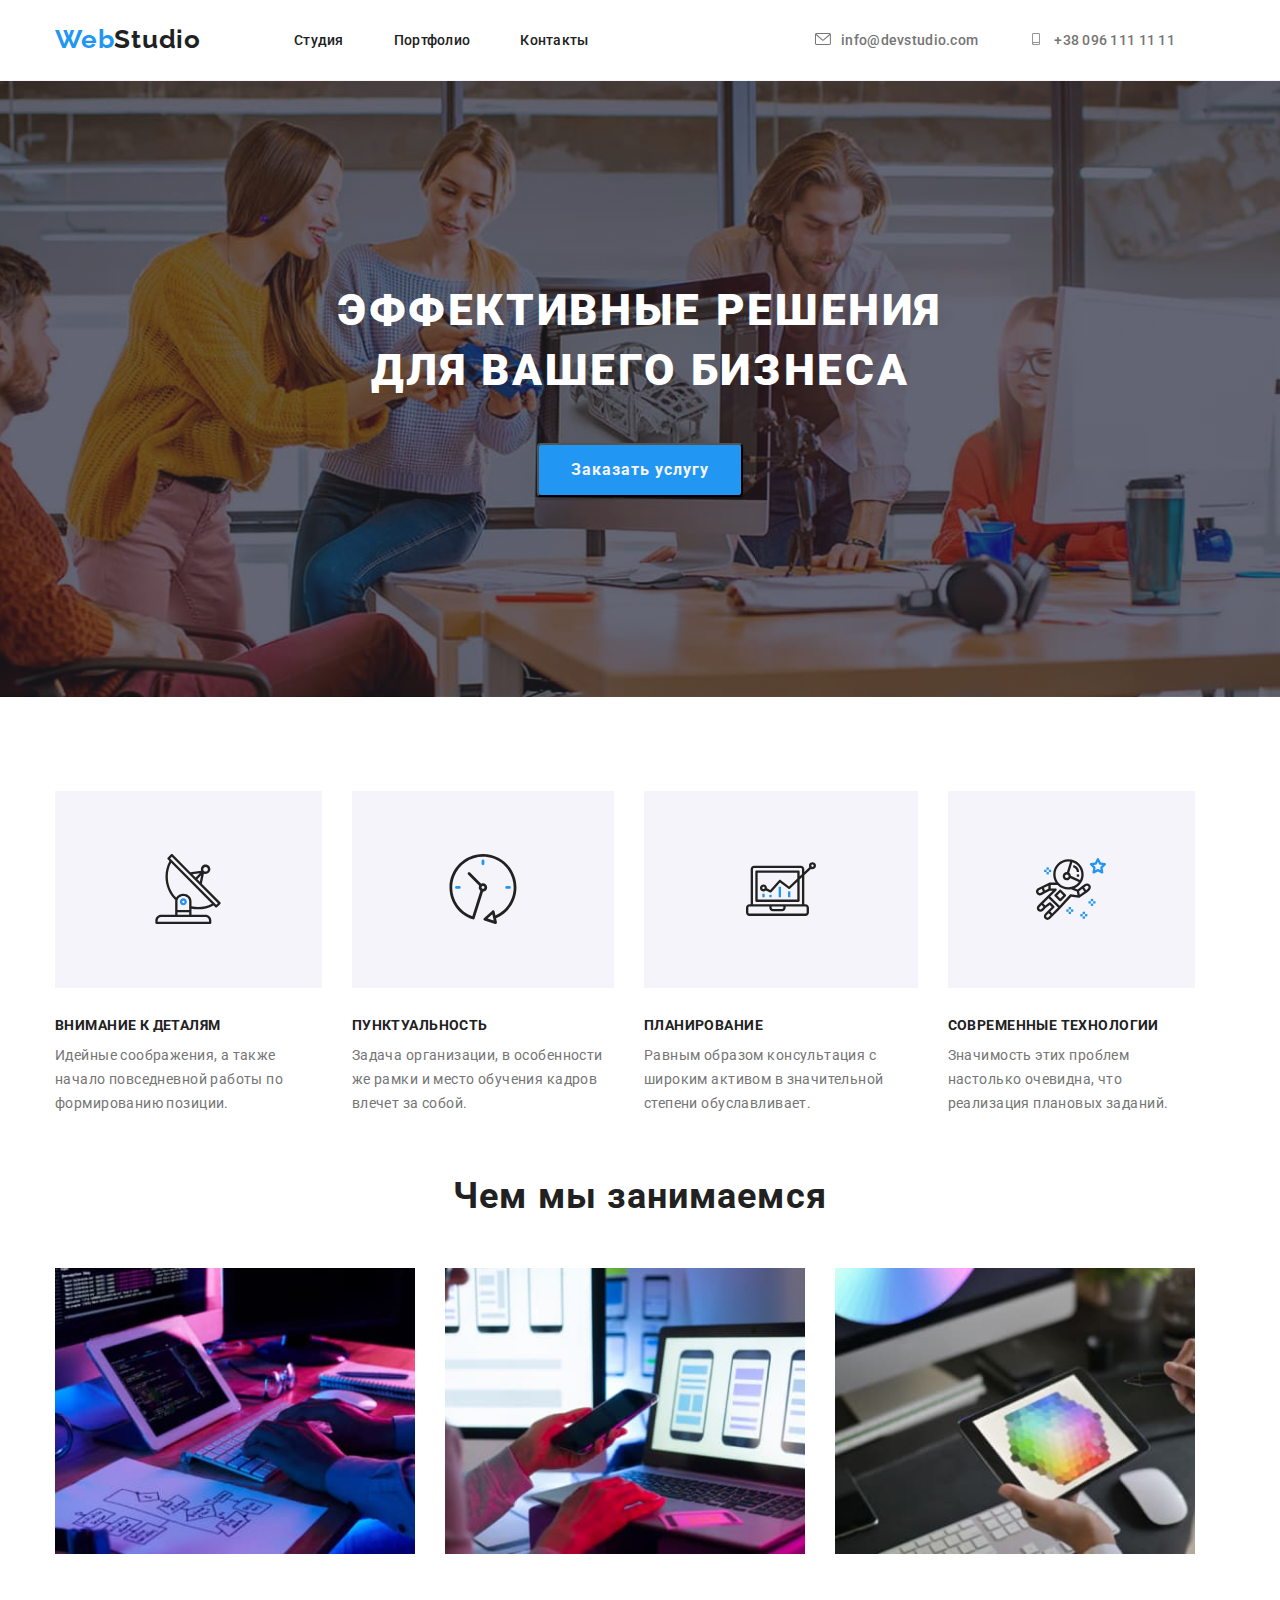
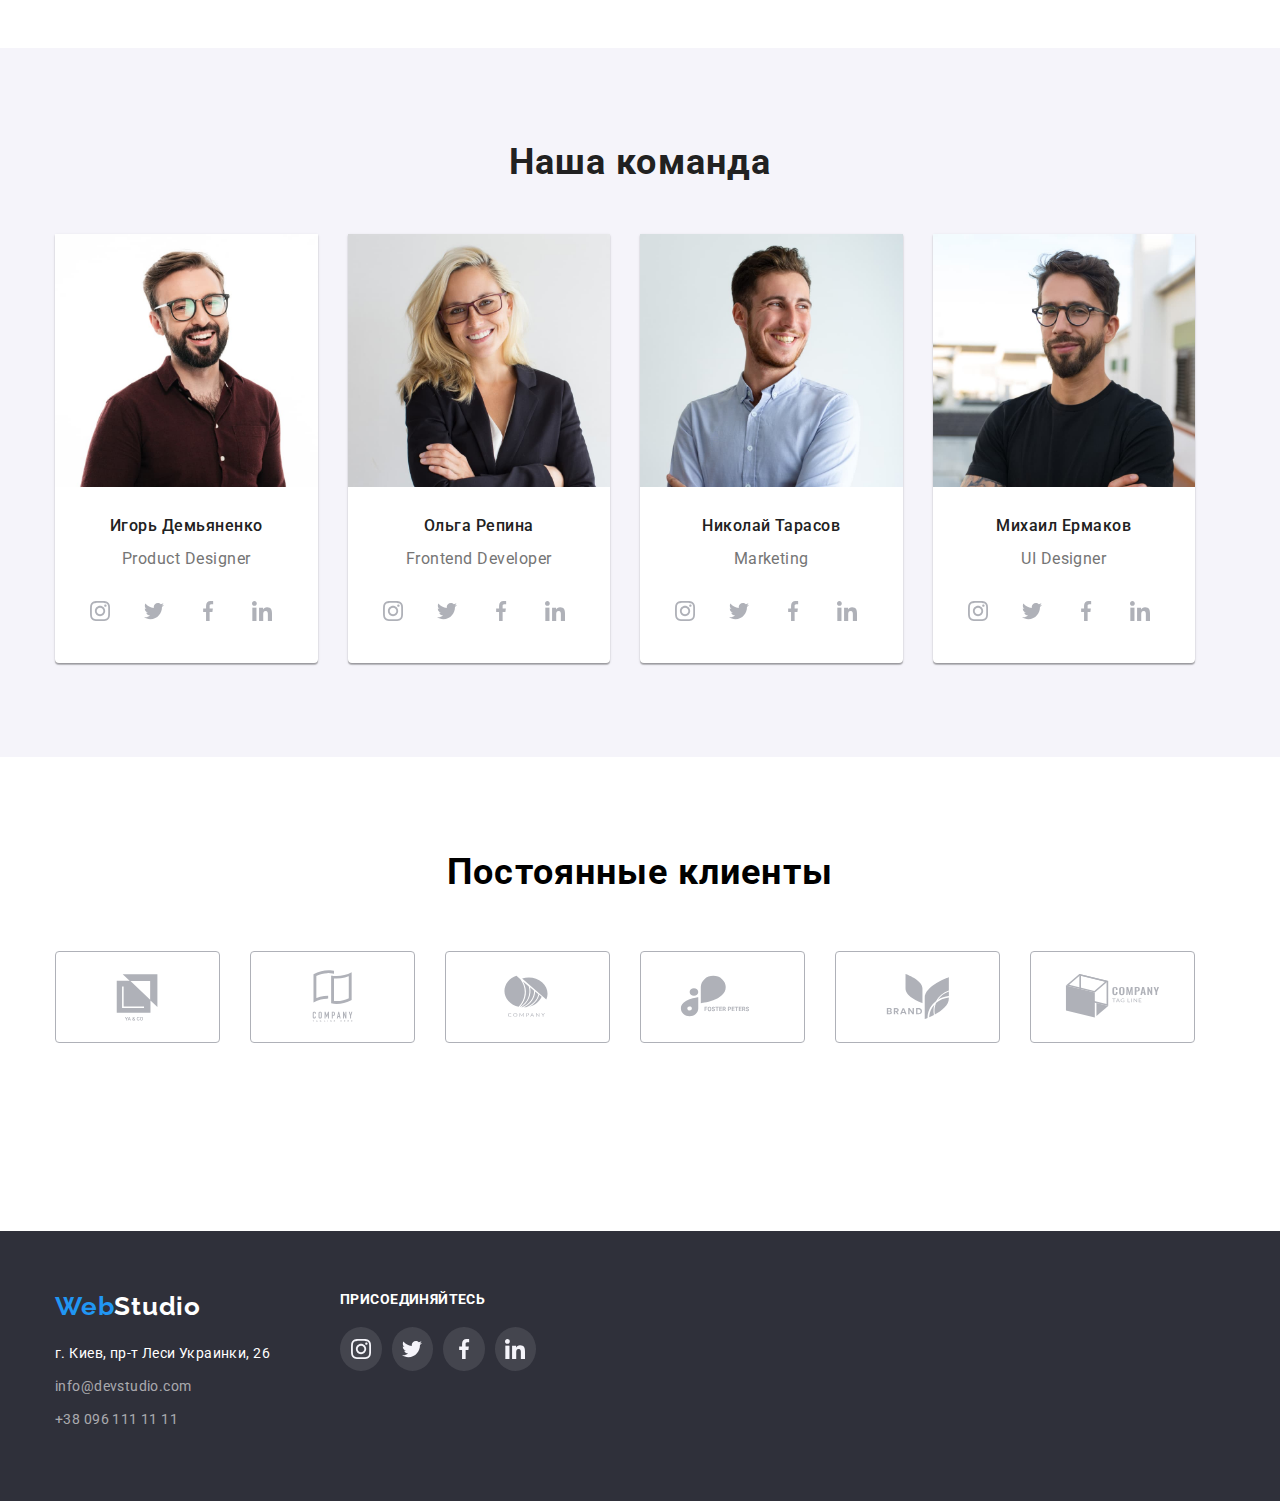
==== commit 98f03347: "all-done" ====
--- a/index.html
+++ b/index.html
@@ -404,7 +404,7 @@
                     <li class="team-socialnetworks-item">
                         <a href="" class="socialnetworks-footer">
                             <svg 
-                                class="icon-socialnetwork" 
+                                class="icon-socialnetwork-footer" 
                                 width="20" 
                                 height="20">
                                 <use href="./images/icon.svg#icon-instagram">
@@ -415,7 +415,7 @@
                     <li class="team-socialnetworks-item">
                         <a href="" class="socialnetworks-footer">
                             <svg 
-                            class="icon-socialnetwork" 
+                            class="icon-socialnetwork-footer" 
                             width="20" 
                             height="20">
                                 <use href="./images/icon.svg#icon-twitter">
@@ -426,7 +426,7 @@
                     <li class="team-socialnetworks-item">
                         <a href="" class="socialnetworks-footer">
                             <svg 
-                            class="icon-socialnetwork" 
+                            class="icon-socialnetwork-footer" 
                             width="20" 
                             height="20">
                                 <use href="./images/icon.svg#icon-facebook">
@@ -437,7 +437,7 @@
                     <li class="team-socialnetworks-item">
                         <a href="" class="socialnetworks-footer">
                             <svg 
-                            class="icon-socialnetwork" 
+                            class="icon-socialnetwork-footer" 
                             width="20" 
                             height="20">
                                 <use href="./images/icon.svg#icon-linkedin">
--- a/css/style.css
+++ b/css/style.css
@@ -512,6 +512,7 @@
 
 .footer-socialnetworks-list {
   display: flex;
+  margin-top: 20px;
 }
 
 .container-footer-socialnetwork {
@@ -530,6 +531,15 @@
   justify-content: center;
 }
 
+.icon-socialnetwork-footer {
+  fill: var(--background-team);
+}
+
+.socialnetworks-footer:hover,
+.socialnetworks-footer:focus {
+  background: var(--main-button-color);
+}
+
 .footer-socialnetwork-text {
   width: 145px;
   height: 16px;
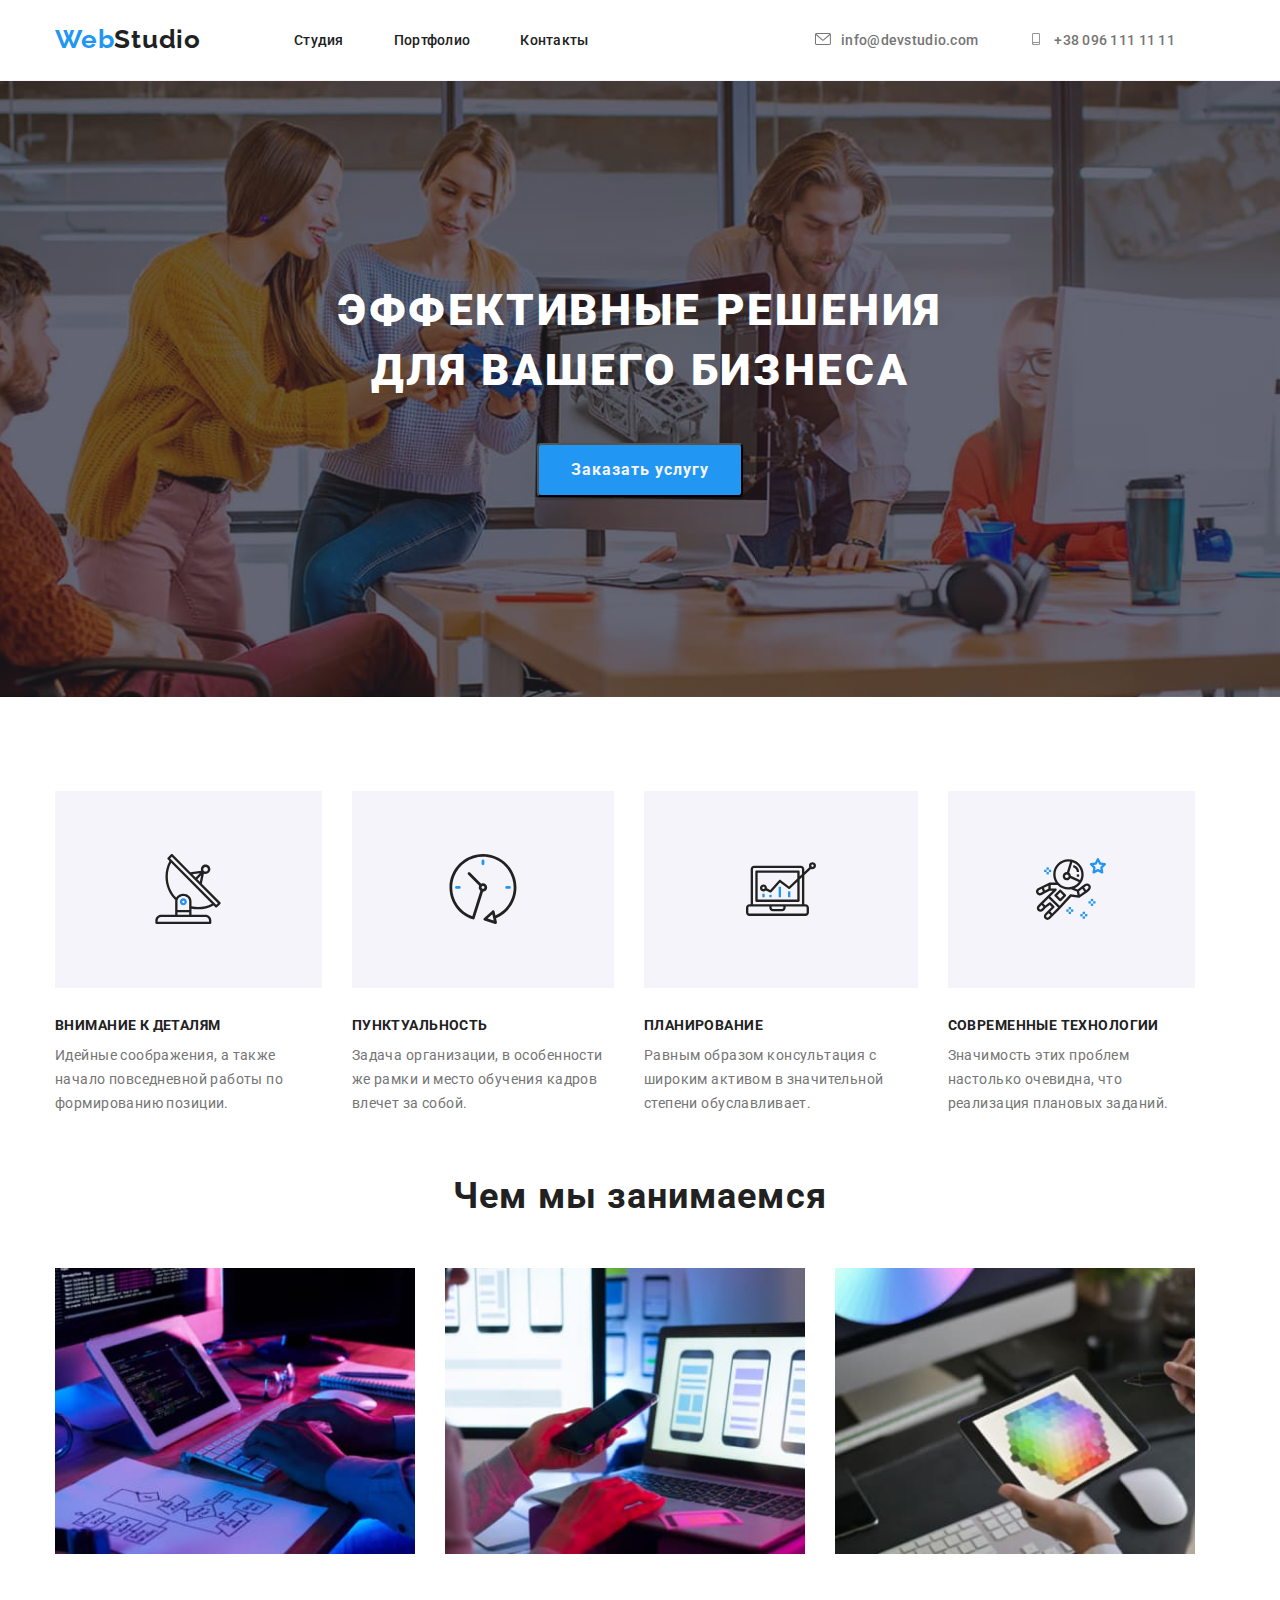
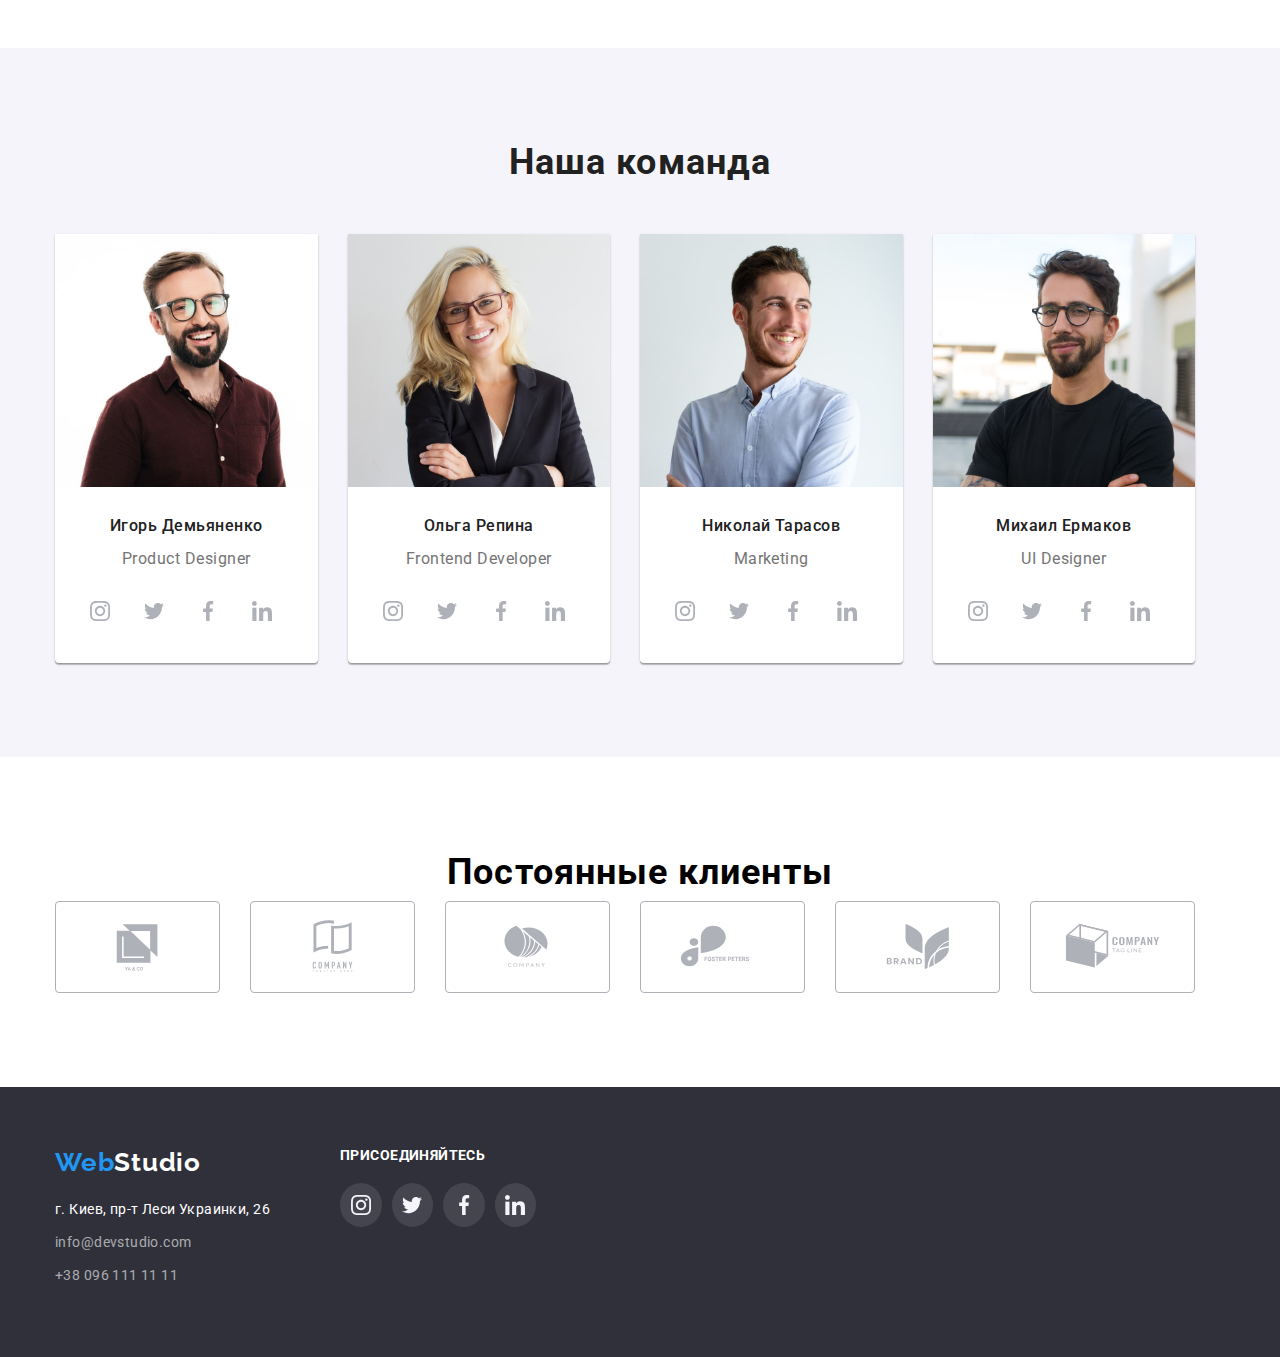
==== commit ae710489: "done" ====
--- a/index.html
+++ b/index.html
@@ -312,7 +312,7 @@
         </section>
         <!--our-custumers-->
         <section class="section">
-            <div class="container">
+            <div class="container container-custumers">
                 <h2 class="custumers-text"><nobr>Постоянные клиенты</nobr></h2>
                 <ul class="list custumers-list">
                     <li class="custumers-list-item">
--- a/css/style.css
+++ b/css/style.css
@@ -442,6 +442,9 @@
 
 /*---our-custumers---*/
 
+.container-custumers {
+}
+
 .custumers-text {
   width: 390px;
   height: 42px;
@@ -459,8 +462,6 @@
 
 .custumers-list {
   display: flex;
-  margin-top: 50px;
-  margin-bottom: 94px;
 }
 
 .custumers-list-item {
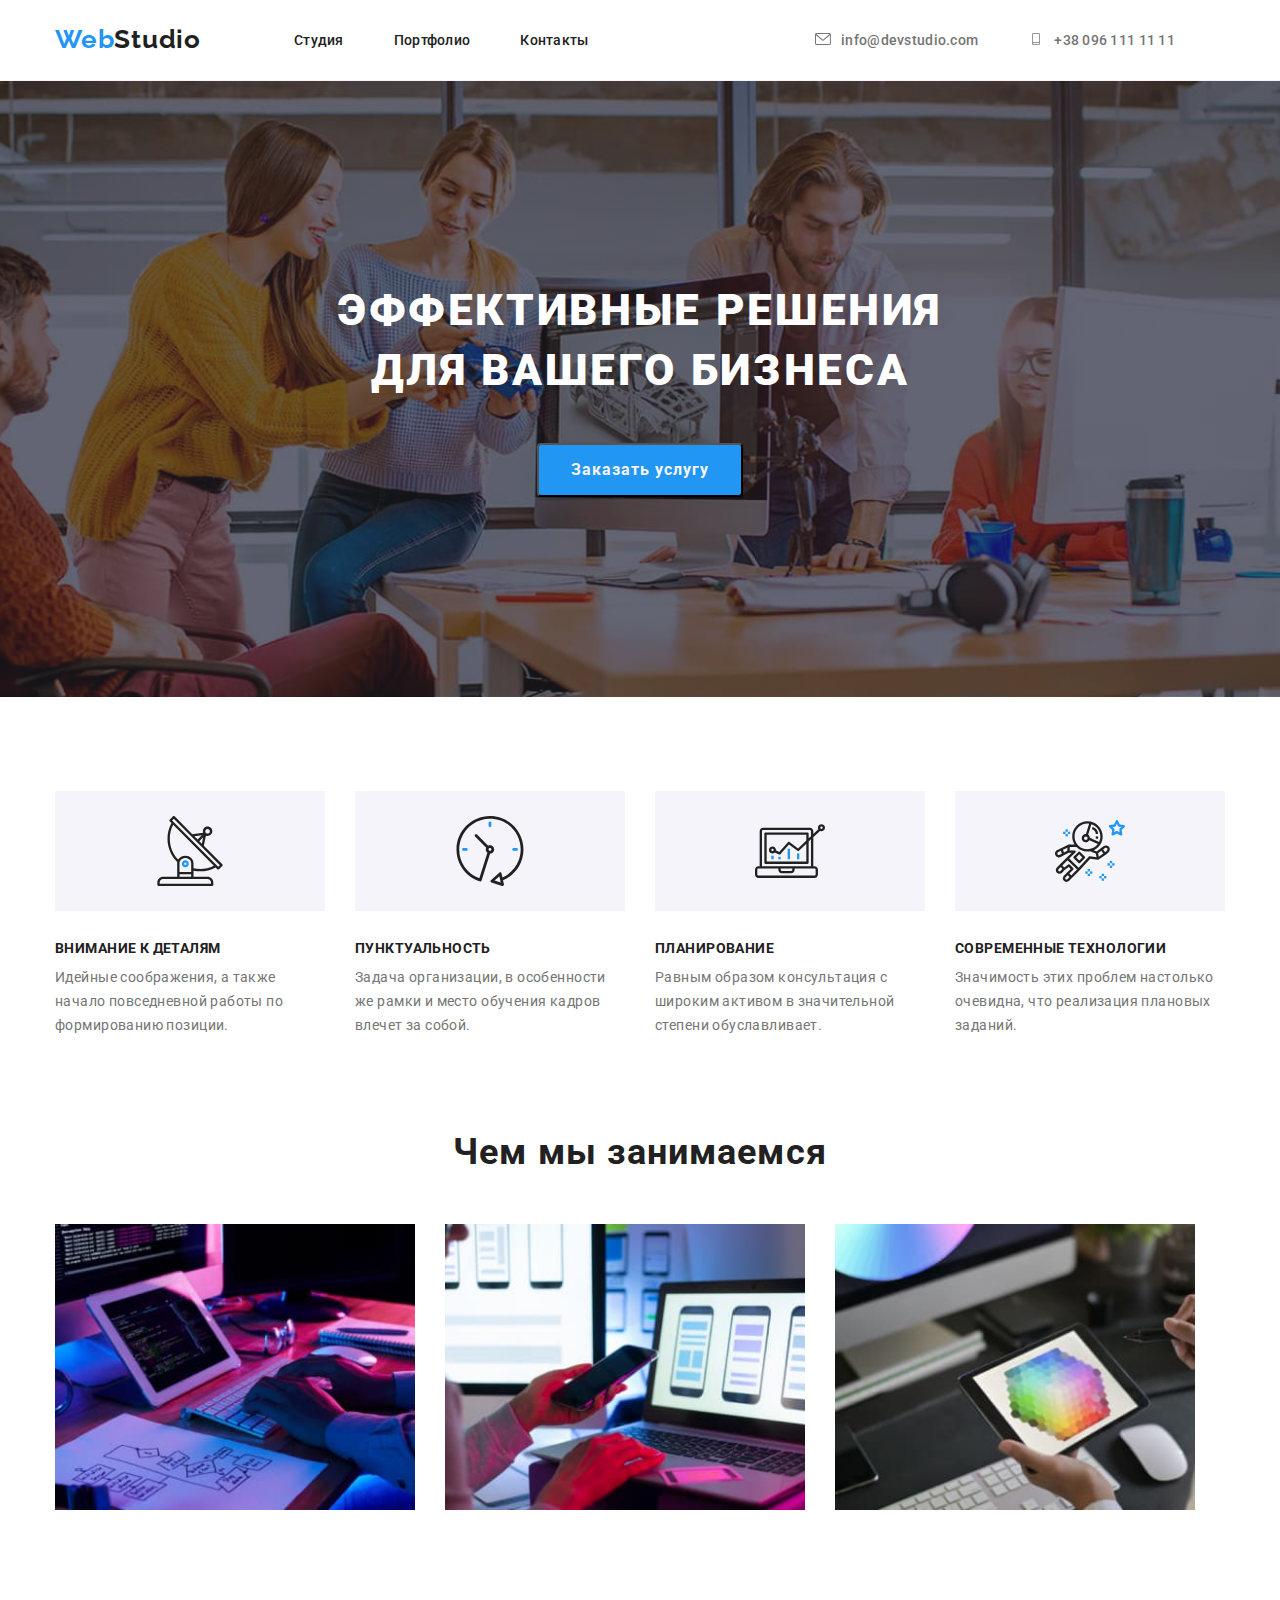
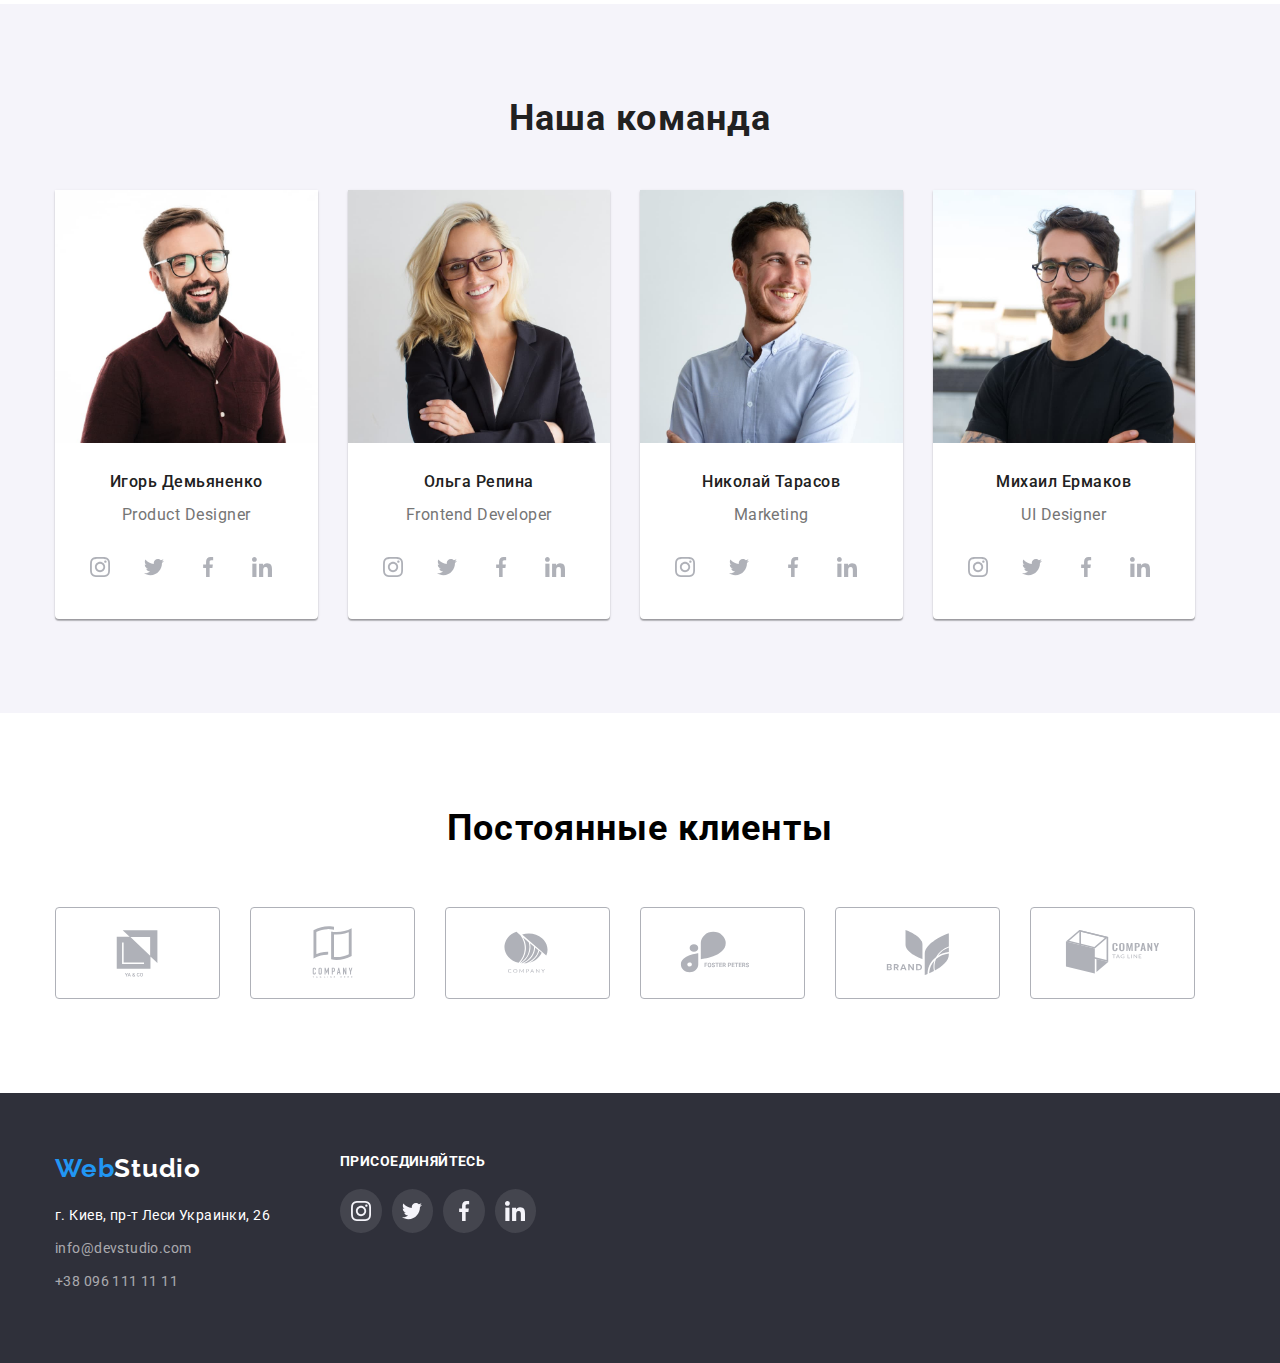
==== commit b9745cfa: "commit-uh-section" ====
--- a/index.html
+++ b/index.html
@@ -56,24 +56,25 @@
             </div>
         </section>
         <!--under_hero-->
-        <section class="section">
-            <div class="container uh-section">
+        <section class="section section-uh">
+            <div class="container">
                 <h2 hidden>Преимущества</h2>
-                     <ul class="list uh-list">
+                    <ul class="list uh-list">
                       <li class="uh-title-list">
-                          <a href="" class="uh-link">
+                        <div><a href="" class="uh-link">
                               <svg 
                                 class="icon-uh"
                                 width="70"
                                 height="70">
                                   <use href="./images/icon.svg#icon-antenna"></use>
                               </svg>
-                          </a>
-                          <h3 class="uh-title">ВНИМАНИЕ К ДЕТАЛЯМ</h3>
-                         <p class="uh-item">Идейные соображения, а также начало повседневной работы по формированию позиции.</p>
-                     </li>
+                            </a>
+                            <h3 class="uh-title">ВНИМАНИЕ К ДЕТАЛЯМ</h3>
+                            <p class="uh-item">Идейные соображения, а также начало повседневной работы по формированию позиции.</p>
+                        </div>  
+                    </li>
                       <li class="uh-title-list">
-                        <a href="" class="uh-link">
+                        <div><a href="" class="uh-link">
                             <svg 
                                 class="icon-uh" 
                                 width="70" 
@@ -83,9 +84,11 @@
                         </a>
                         <h3 class="uh-title">ПУНКТУАЛЬНОСТЬ</h3>
                         <p class="uh-item">Задача организации, в особенности же рамки и место обучения кадров влечет за собой.</p>
-                     </li>
+                        </div>
+                    </li>
                        <li class="uh-title-list">
-                        <a href="" class="uh-link">
+                        <div>
+                            <a href="" class="uh-link">
                             <svg 
                                 class="icon-uh" 
                                 width="70" 
@@ -95,8 +98,10 @@
                         </a>
                         <h3 class="uh-title">ПЛАНИРОВАНИЕ</h3>
                         <p class="uh-item">Равным образом консультация с широким активом в значительной степени обуславливает.</p>
-                      </li>
+                        </div>
+                    </li>
                       <li class="uh-title-list">
+                        <div>
                         <a href="" class="uh-link">
                             <svg 
                                 class="icon-uh" 
@@ -107,7 +112,8 @@
                         </a>
                         <h3 class="uh-title">СОВРЕМЕННЫЕ ТЕХНОЛОГИИ</h3>
                         <p class="uh-item">Значимость этих проблем настолько очевидна, что реализация плановых заданий.</p>
-                     </li>
+                        </div>
+                    </li>
                  </ul>
             </div>
         </section>
--- a/css/style.css
+++ b/css/style.css
@@ -222,14 +222,11 @@
   width: 100%;
   height: 100%;
   background-color: var(--background-team);
-  margin-bottom: 30px;
   display: flex;
   align-items: center;
   justify-content: center;
-}
-
-.uh-section {
-  display: flex;
+  width: 270px;
+  height: 120px;
 }
 
 .uh-list {
@@ -242,7 +239,8 @@
   line-height: 1.14;
   letter-spacing: 0.03em;
   color: var(--accent-text-color);
-  margin-bottom: 10px;
+  padding-top: 30px;
+  padding-bottom: 10px;
 }
 
 .uh-item {
@@ -254,10 +252,7 @@
 
 .work-item-picture:not(last child),
 .uh-title-list:not(last child) {
-  margin-right: 30px;
-}
-.uh-title-list {
-  margin-bottom: 94px;
+  padding-right: 30px;
 }
 
 /*work*/
@@ -306,6 +301,9 @@
 }
 
 /*---our-works---*/
+.link-portfolio {
+  display: block;
+}
 
 .work-portfolio {
   display: flex;
@@ -313,15 +311,24 @@
 }
 
 .work-portfolio-link {
-  margin-right: 30px;
+  padding-right: 30px;
+  display: block;
+}
+
+.link-portfolio:hover,
+.link-portfolio:focus {
+  border: 1px solid #eeeeee;
+  box-sizing: border-box;
+  box-shadow: 0px 1px 1px rgba(0, 0, 0, 0.12), 0px 4px 4px rgba(0, 0, 0, 0.06),
+    1px 4px 6px rgba(0, 0, 0, 0.16);
 }
 
 .work-portfolio-link:nth-child(3n) {
-  margin-right: 0px;
+  padding-right: 0px;
 }
 
 .work-portfolio-link:nth-child(-n + 6) {
-  margin-bottom: 30px;
+  padding-bottom: 30px;
 }
 .description-works {
   padding: 20px 24px;
@@ -442,9 +449,6 @@
 
 /*---our-custumers---*/
 
-.container-custumers {
-}
-
 .custumers-text {
   width: 390px;
   height: 42px;
@@ -462,6 +466,7 @@
 
 .custumers-list {
   display: flex;
+  margin-top: 50px;
 }
 
 .custumers-list-item {
@@ -480,13 +485,13 @@
   justify-content: center;
 }
 
-.custumers-link:hover,
-.custumers-link:focus {
+.custumers-link:focus,
+.custumers-link:hover {
   border: 1px solid var(--main-button-color);
 }
 
 .custumers-link:hover .icon-custumers,
-.custumers-link:focus .icon-custumersk {
+.custumers-link:focus .icon-custumers {
   fill: var(--main-button-color);
 }
 
